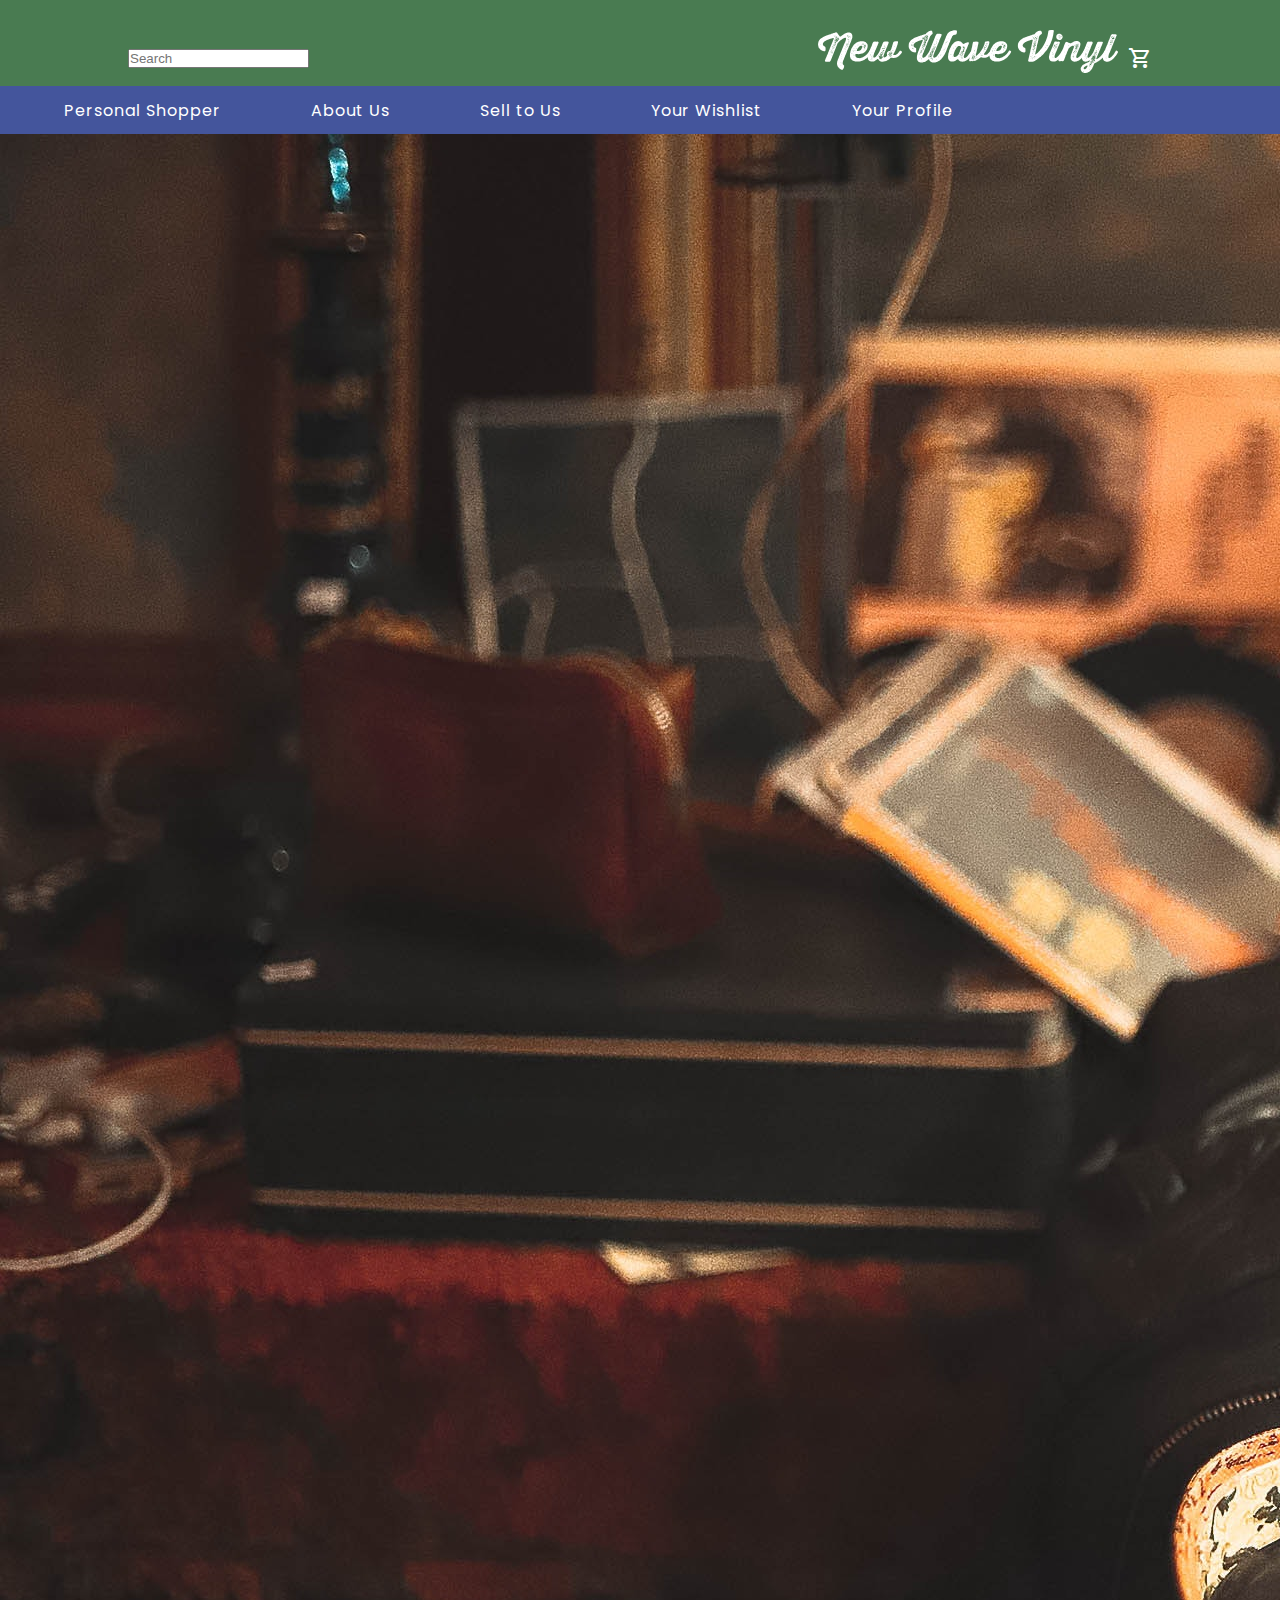
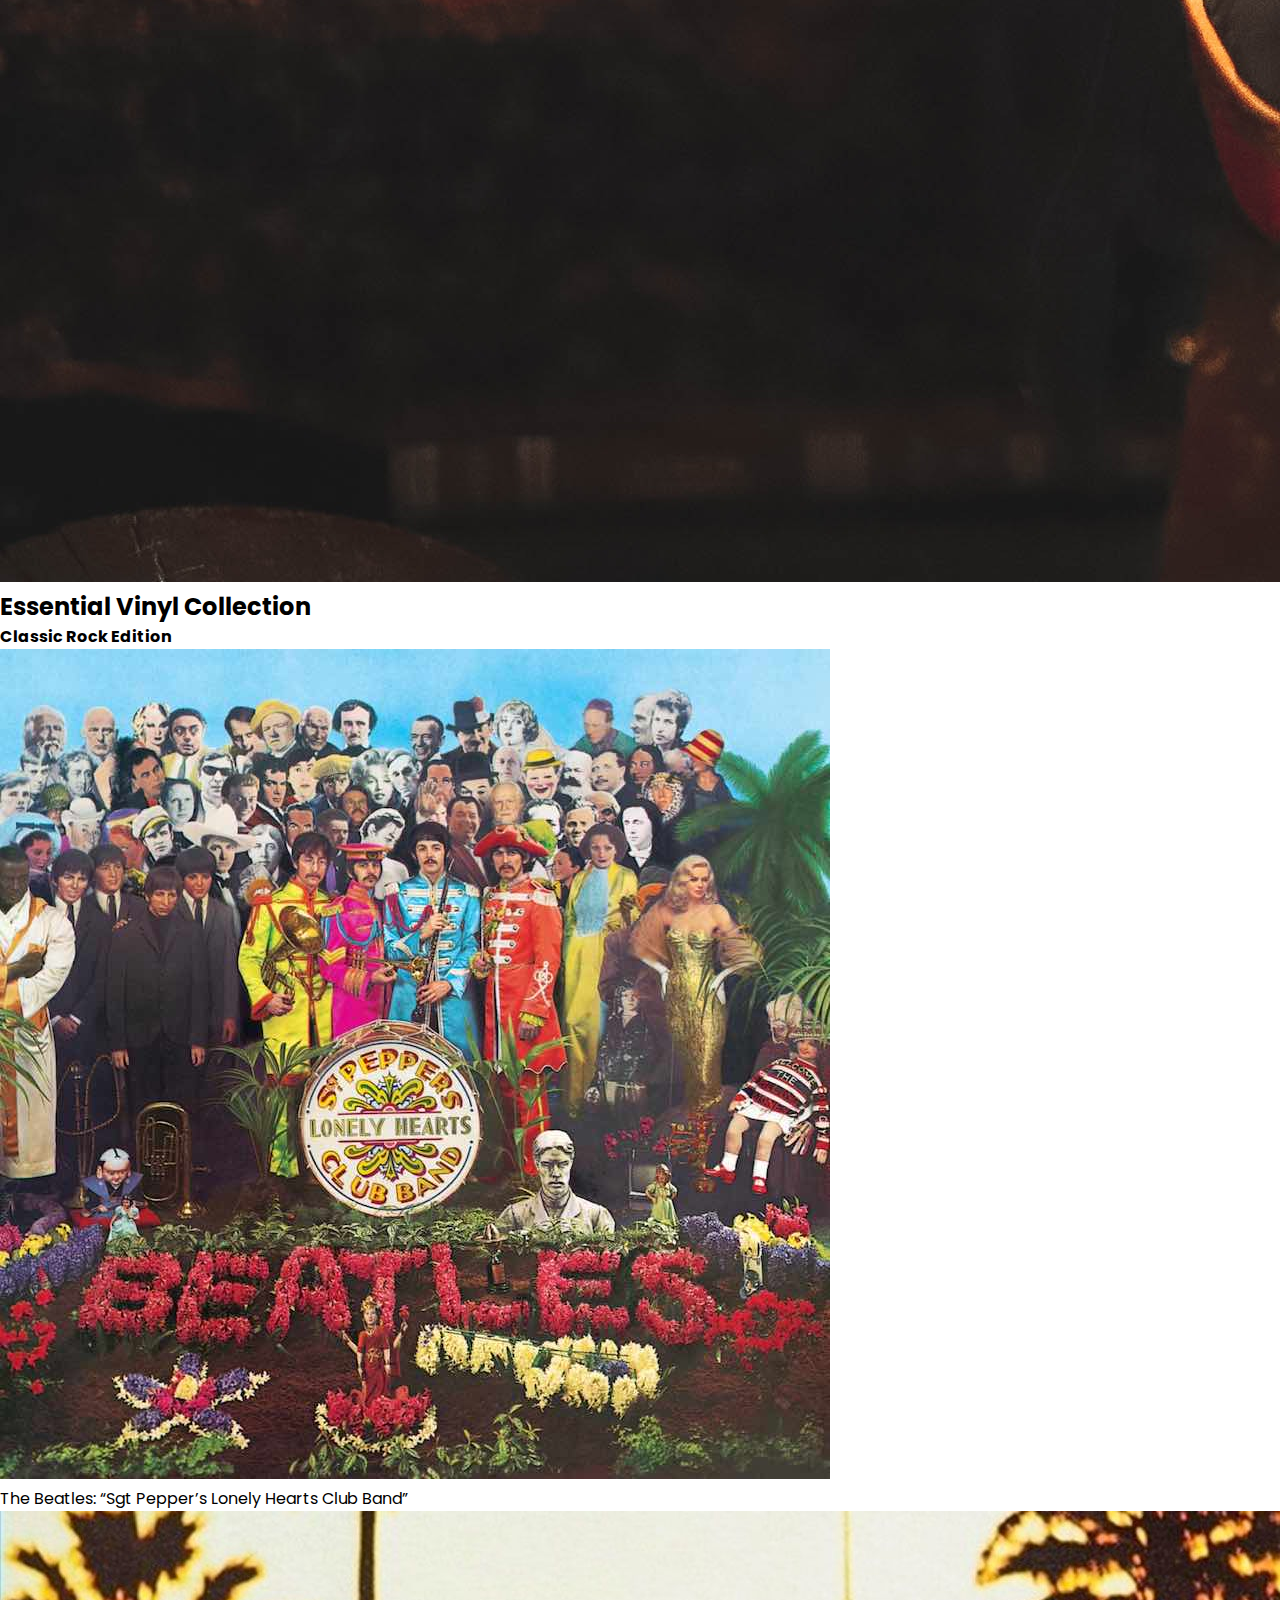
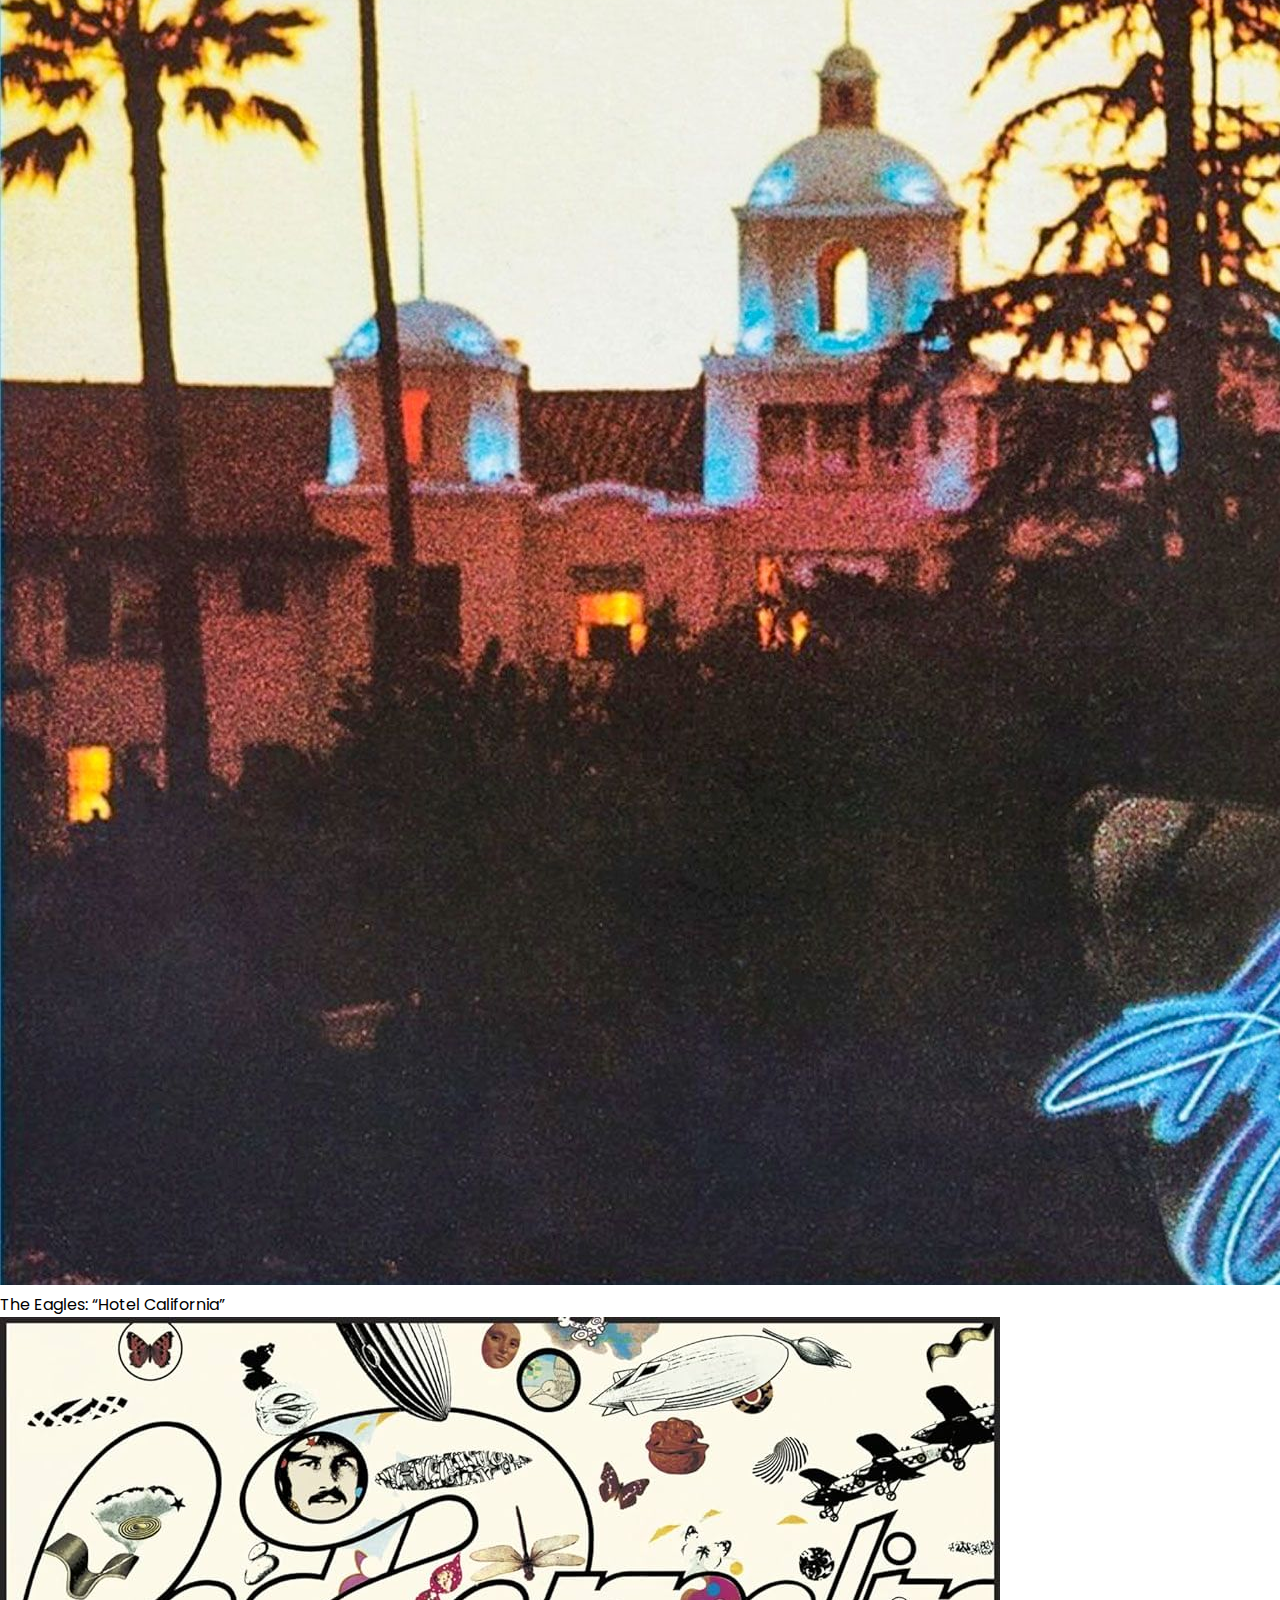
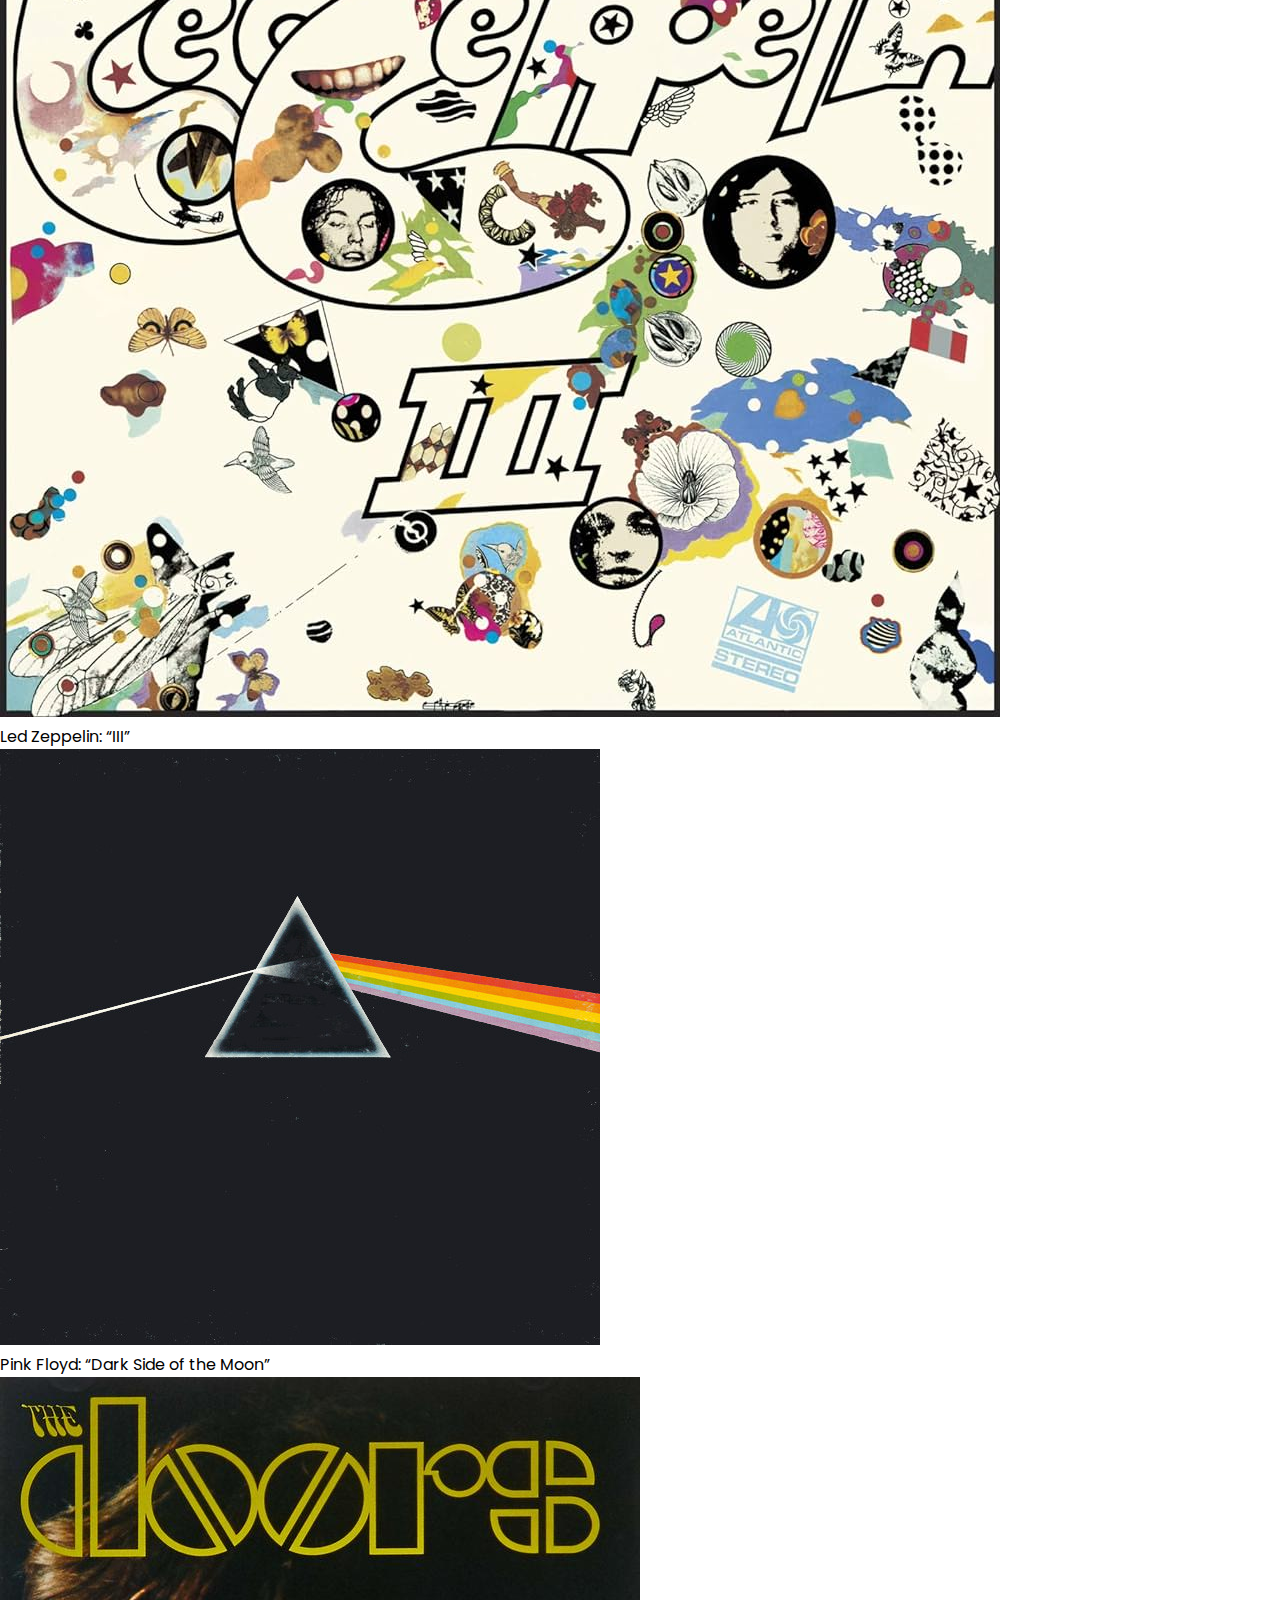
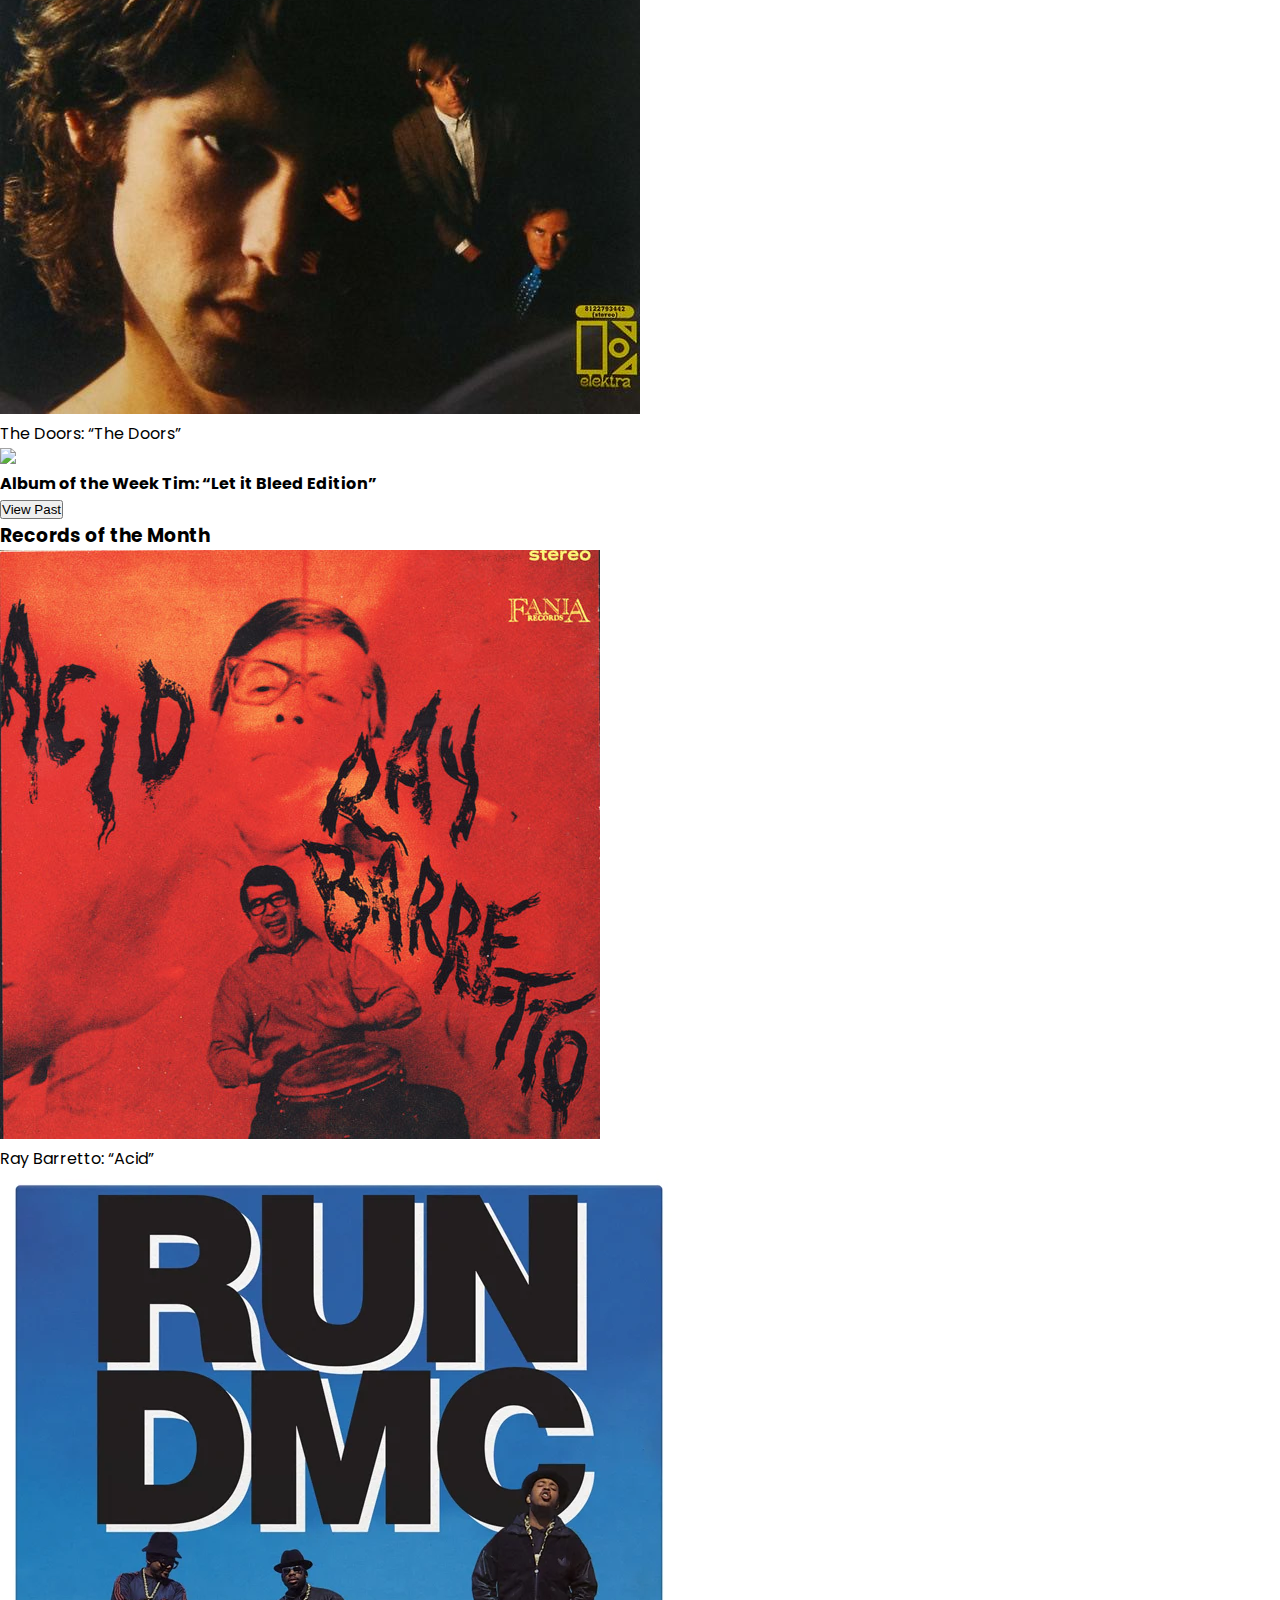
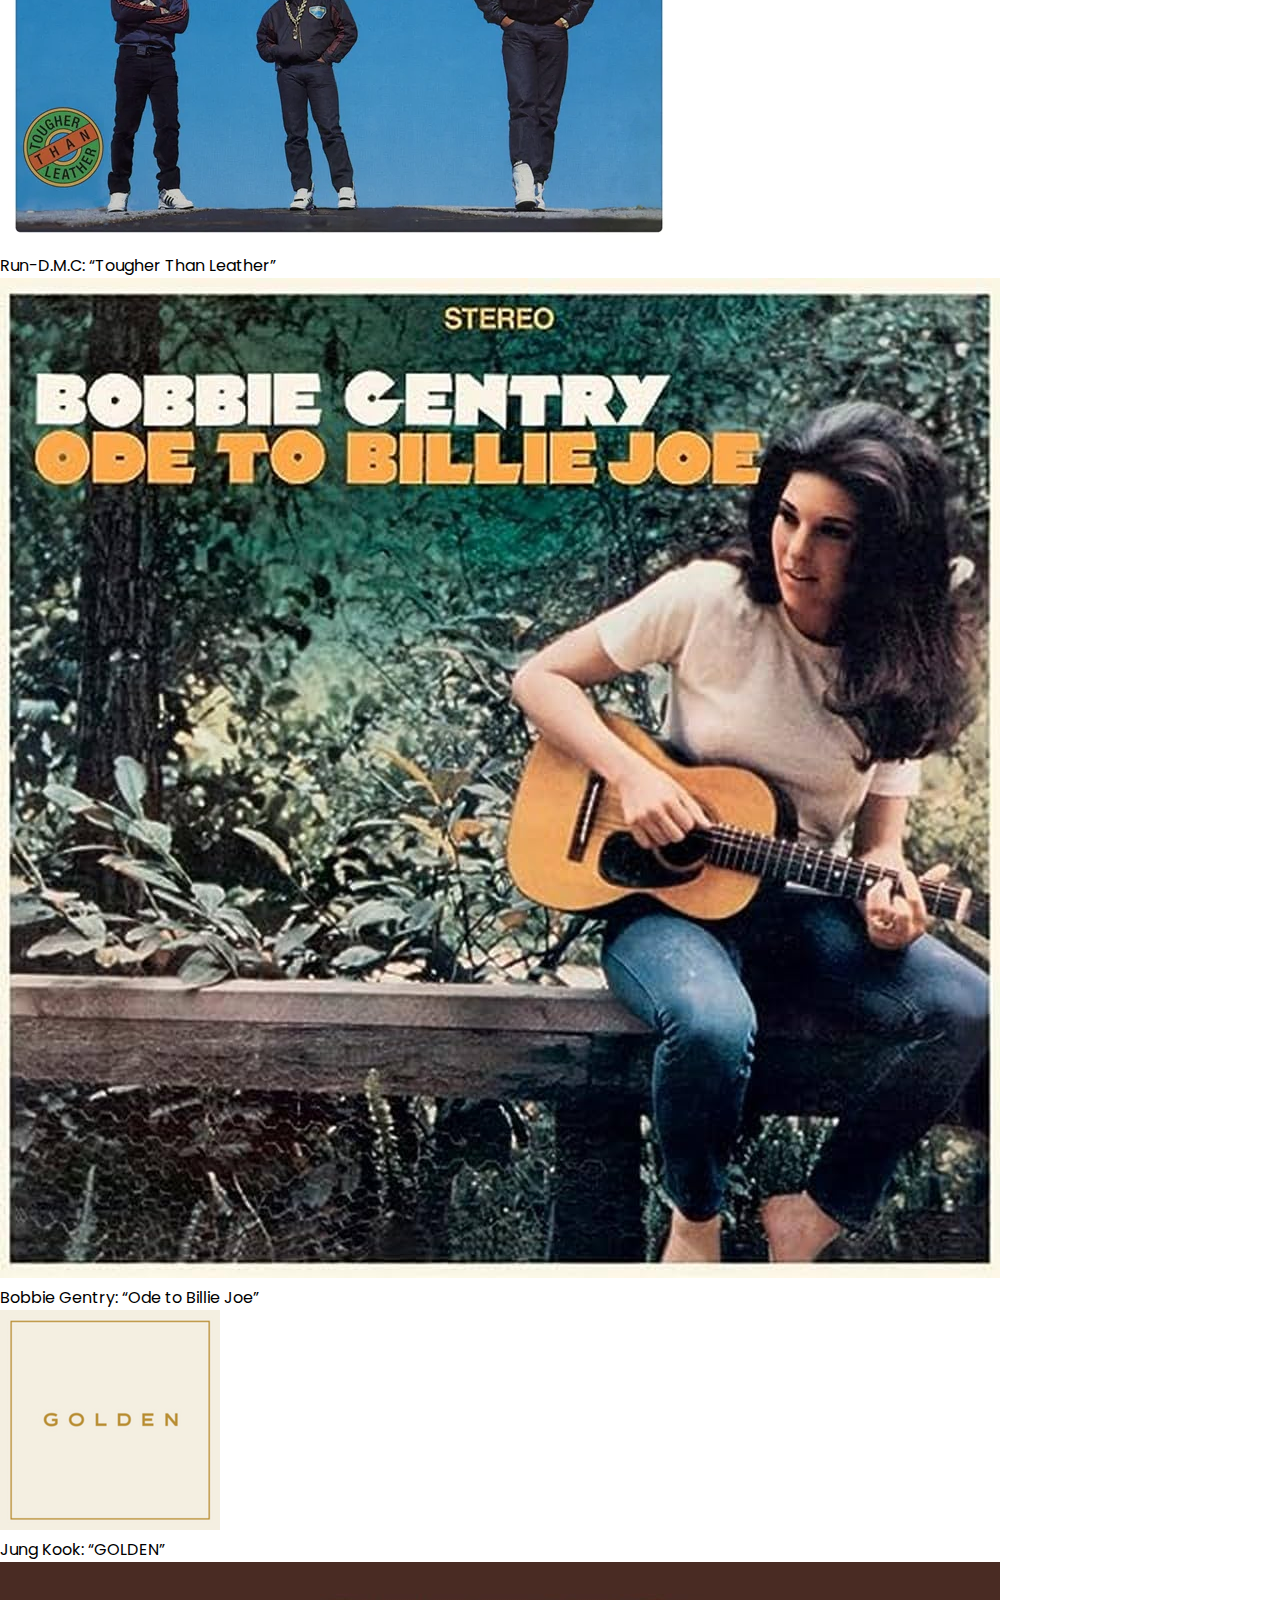
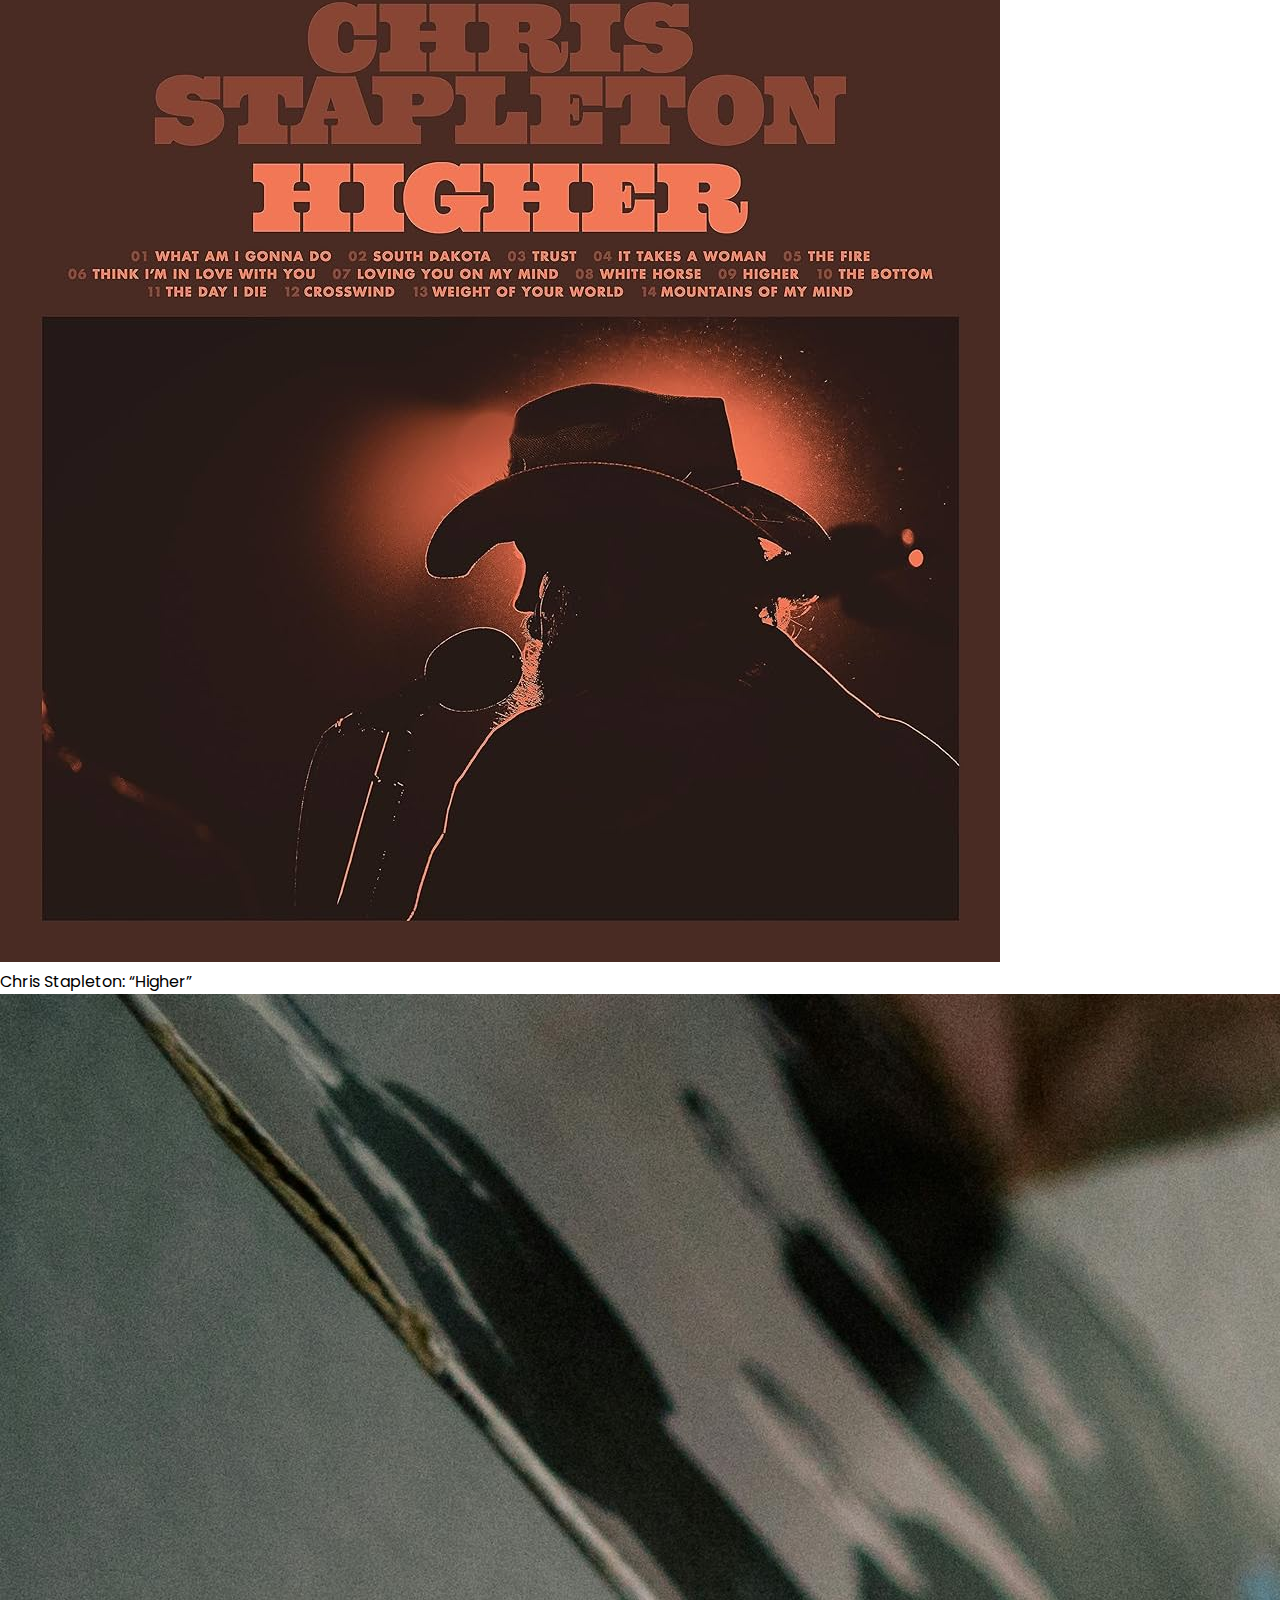
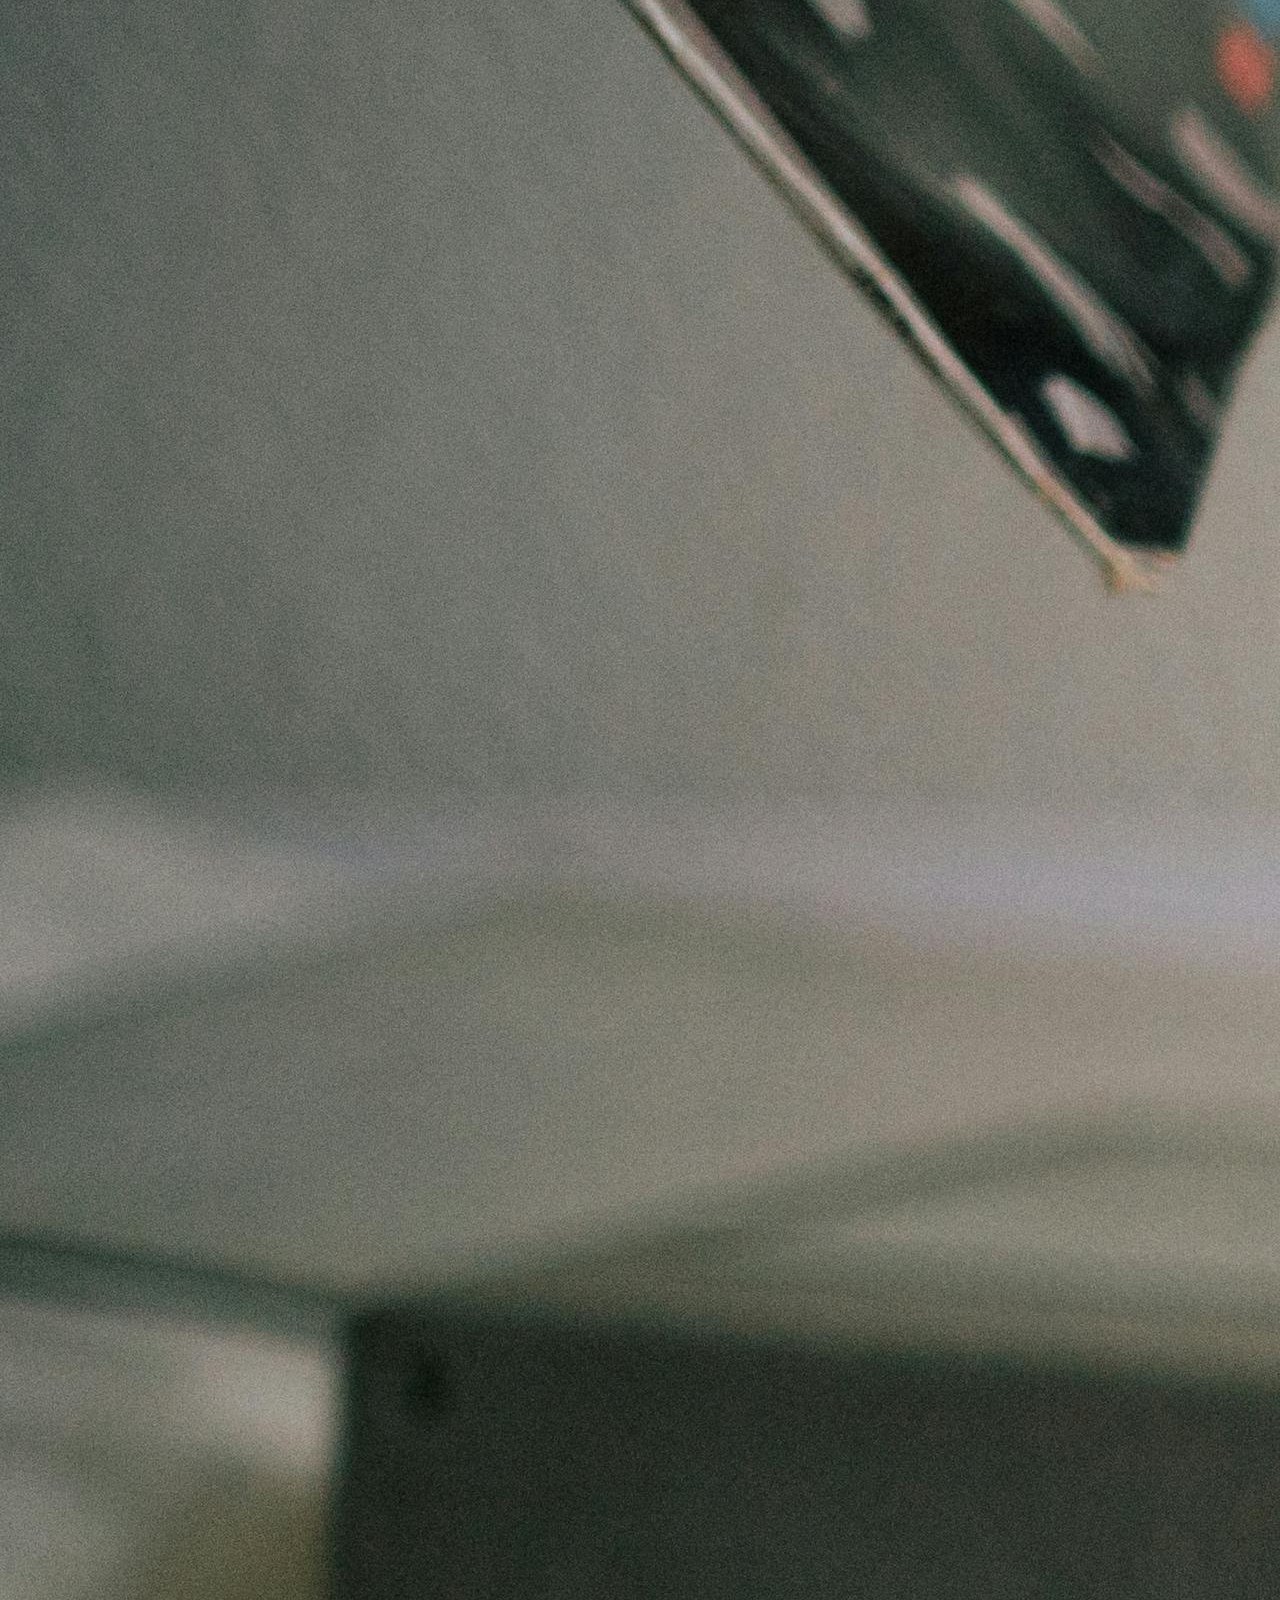
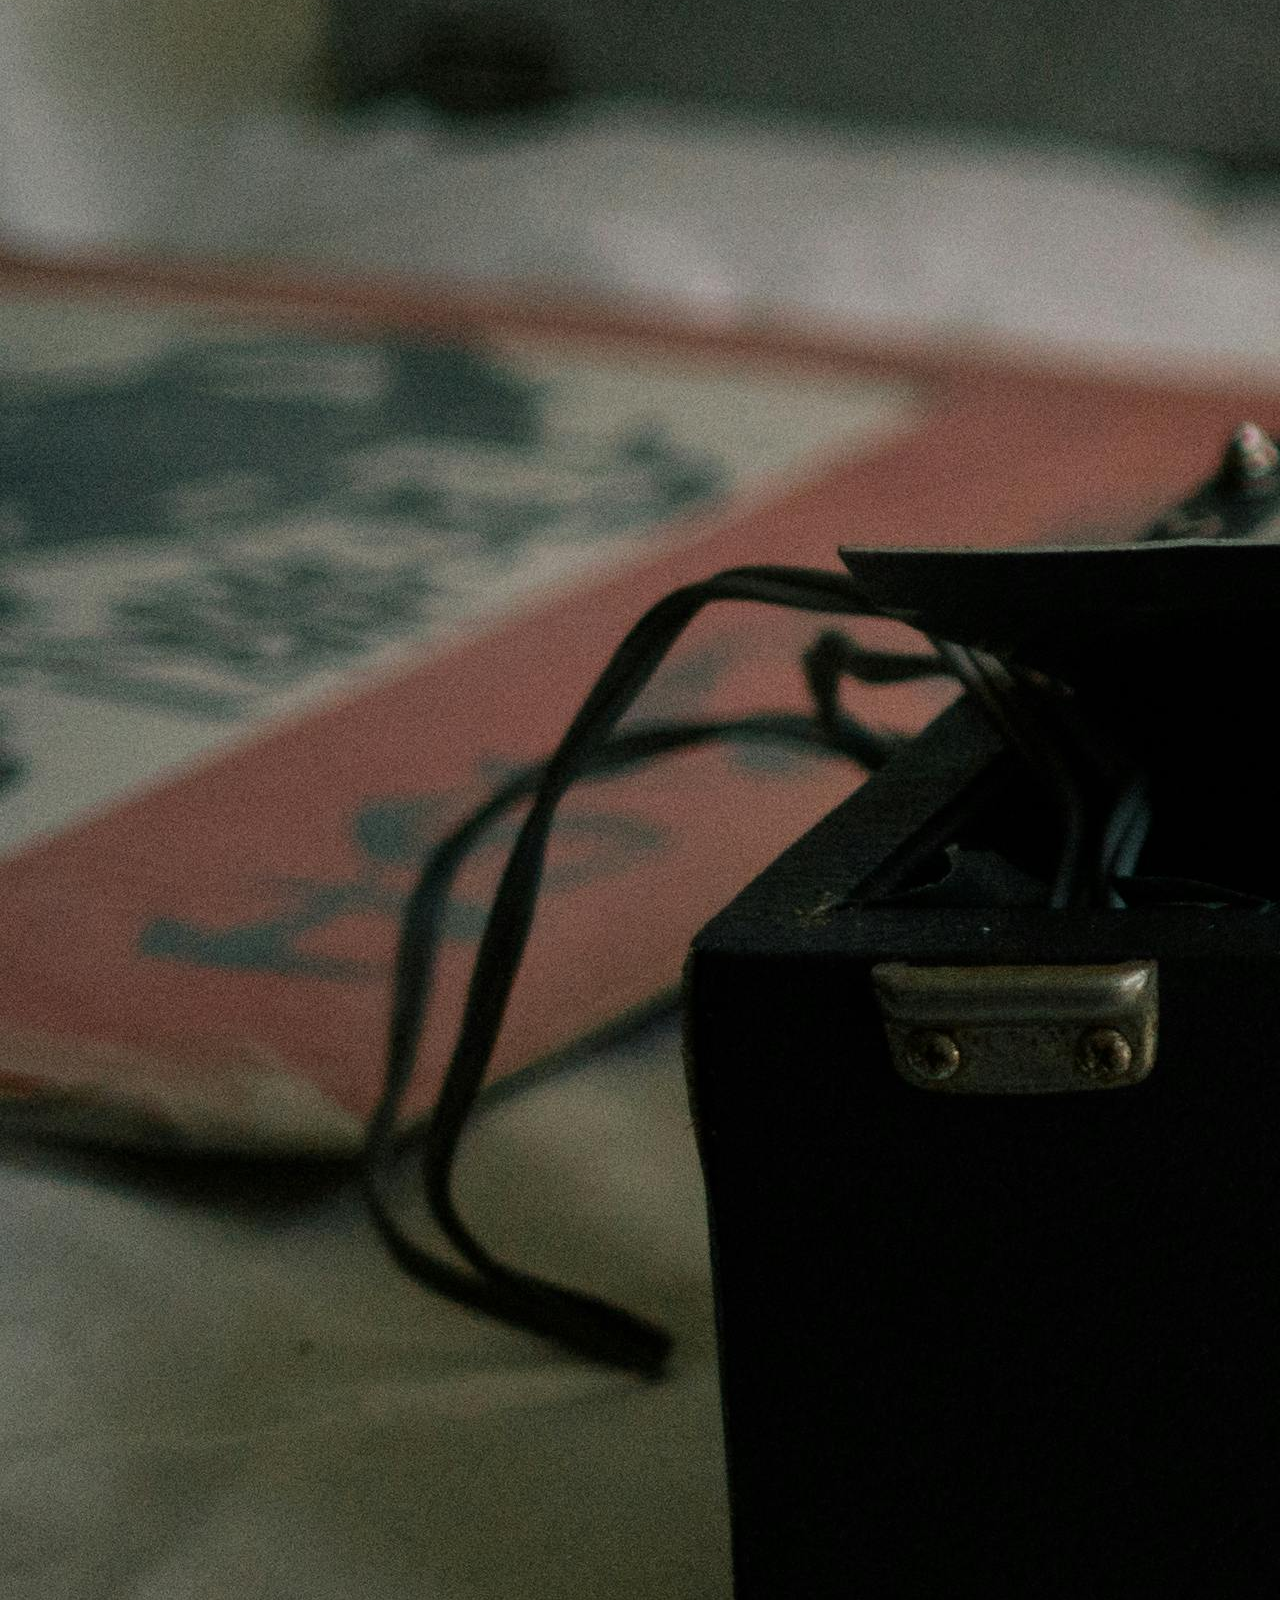
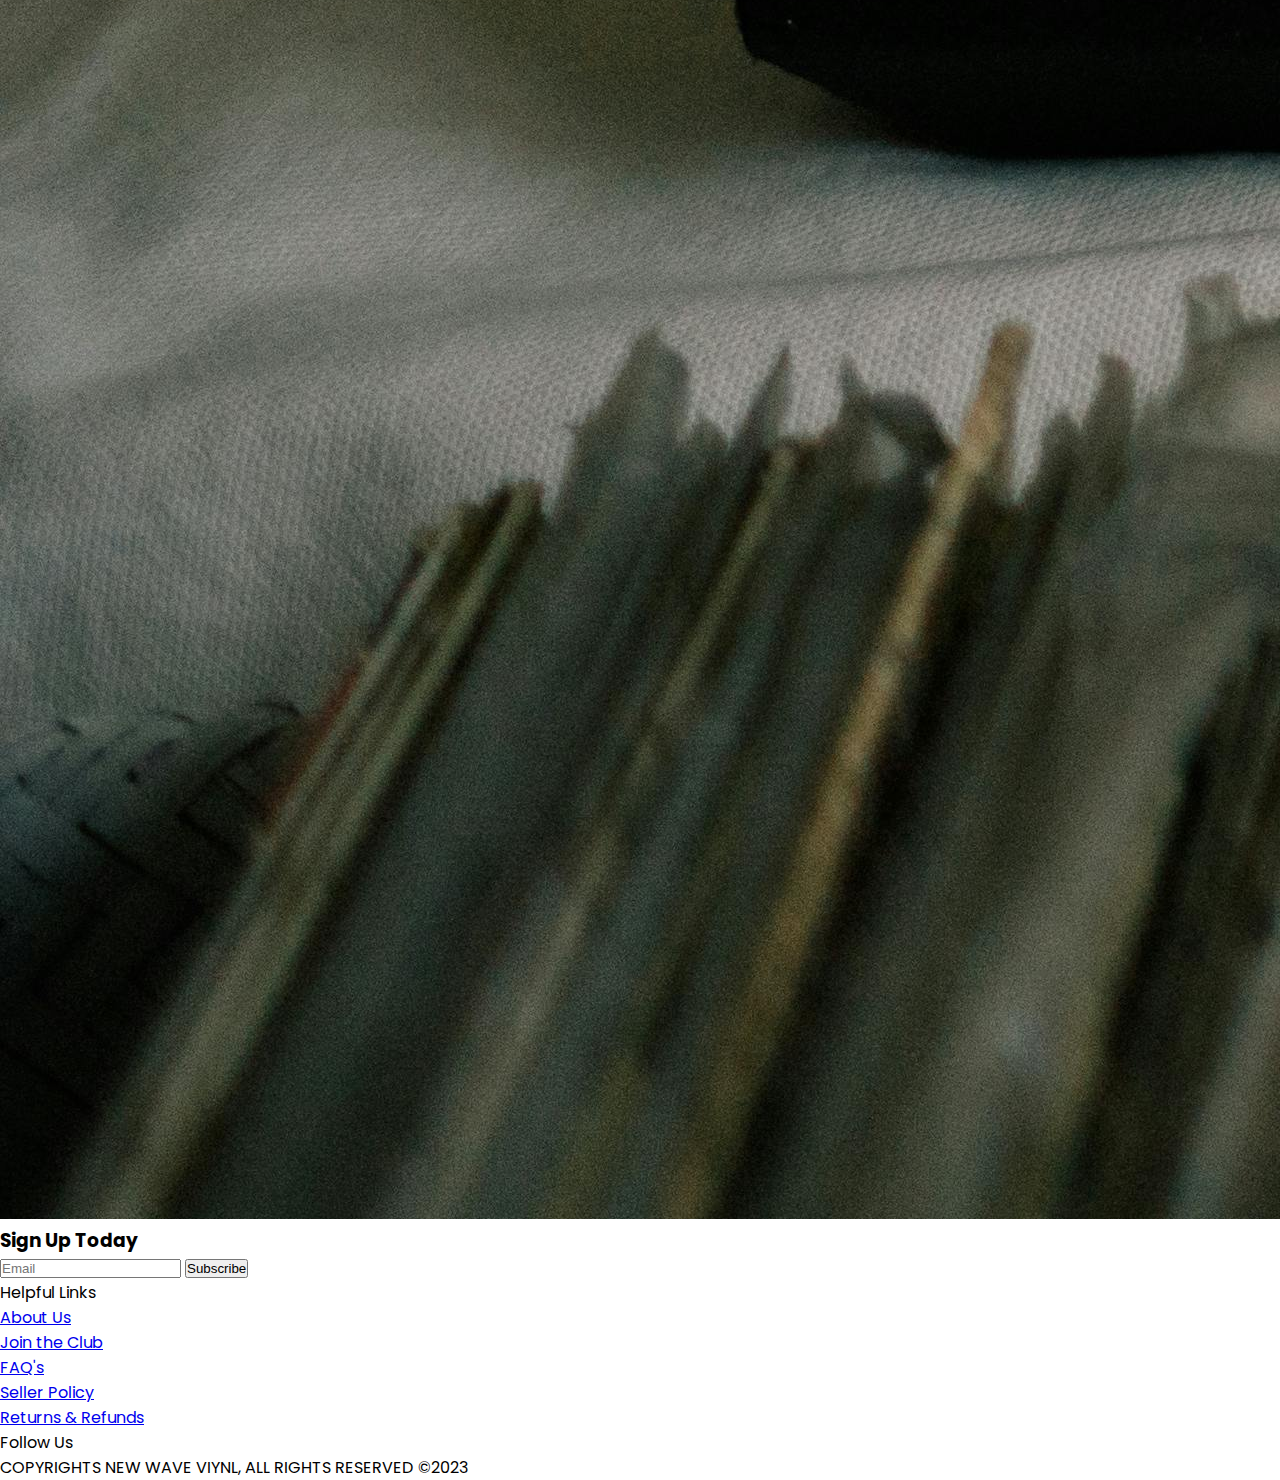
==== index.html @ 029f360c "nav-html" ====
<!DOCTYPE html>
<html lang="en">
<head>
  <meta charset="UTF-8">
  <meta name="viewport" content="width=device-width, initial-scale=1.0">
  <link rel="stylesheet" href="https://fonts.googleapis.com/css2?family=Material+Symbols+Outlined:opsz,wght,FILL,GRAD@20..48,100..700,0..1,-50..200" />
  <link rel="preconnect" href="https://fonts.googleapis.com">
  <link rel="preconnect" href="https://fonts.gstatic.com" crossorigin>
  <link href="https://fonts.googleapis.com/css2?family=Poppins:wght@400;500;600;700;800&family=Tilt+Warp&display=swap" rel="stylesheet">
  <link rel="stylesheet" href="css/style.css">
  <title>NWV Nav</title>
</head>
<body>
  <header class="header1">
    <input type="text" placeholder="Search">  
    <h1 class="logo">
      <a href="a"><img src="images/NWV-logo.svg" alt="logo" class="logo_img"></a>
    <span class="material-symbols-outlined">
      shopping_cart</span>
    </h1>
  </header>
  <header class="header2">
    <nav class="nav">
      <ul>
        <li><a href="a">Personal Shopper</a></li>
        <li><a href="a">About Us</a></li>
        <li><a href="a">Sell to Us </a></li>
        <li><a href="a">Your Wishlist </a></li>
        <li><a href="a">Your Profile </a></li>
      </ul>
    </nav>
  </header>
  <script src="js/script.js"></script>
<main>
  <img src="images/homepage-main.jpg">
  <h2>Essential Vinyl Collection</h2>
  <h4>Classic Rock Edition</h4>
  
  <div class="home-essential">
    <img src="images/SgtPepper.jpg">
    <p>The Beatles:  “Sgt Pepper’s Lonely Hearts Club Band”</p>
  </div>
  <div class="home-essential">
    <img src="images/HotelCalifornia.jpg">
    <p>The Eagles: “Hotel California”</p>
  </div>
  <div class="home-essential">
    <img src="images/III.jpg">
    <p>Led Zeppelin: “III”</p>
  </div>
  <div class="home-essential">
    <img src="images/DarkSideMoon.jpg">
    <p>Pink Floyd: “Dark Side of the Moon”</p>
  </div>
  <div class="home-essential">
    <img src="images/Doors.jpg">
    <p>The Doors: “The Doors”</p>
  </div>

  <div class="weekalbum">
    <img src="images/homepage-1.jpg">
    <h4>Album of the Week
      Tim: “Let it Bleed Edition”</h4>
    <div class="viewpastbutton">
      <button type="submit" class="viewpast">View Past</button>
    </div>
  </div>

  <div class="monthrecords">
    <h3>Records of the Month</h3>
  </div>
    <div class="monthlyrecords">
      <img src="images/Acid-album.jpg">
      <p>Ray Barretto: “Acid”</p>
    </div>
    <div class="monthlyrecords">
      <img src="images/DMC-album.webp">
      <p>Run-D.M.C: “Tougher Than Leather”</p>
    </div>
    <div class="monthlyrecords">
      <img src="images/Bobbie-album.jpg">
      <p>Bobbie Gentry: “Ode to Billie Joe”</p>
    </div>
    <div class="monthlyrecords">
      <img src="images/Golden-album.png">
      <p>Jung Kook: “GOLDEN”</p>
    </div>
    <div class="monthlyrecords">
      <img src="images/Higher-album.jpg">
      <p>Chris Stapleton: “Higher”</p>
    </div>
  
  <div class="signupform">
    <img src="images/signinphoto.jpg">
    <h3>Sign Up Today</h3>
    <label for=email></label>
     <input id=emailform name=email type="text" placeholder="Email">
     <button type="submit" class="subbutton">Subscribe</button> 
  </div>

<footer>
  <div class="footerhead">
    <p>Helpful Links</p>
  </div>
  <ul>
    <li><a href="a">About Us</a></li>
    <li><a href="a">Join the Club</a></li>
    <li><a href="a">FAQ's</a></li>
    <li><a href="a">Seller Policy</a></li>
    <li><a href="a">Returns & Refunds</a></li>
  </ul>
  <div class="footerhead">
    <p>Follow Us</p>
  </div>
  <p>COPYRIGHTS NEW WAVE VIYNL, ALL RIGHTS RESERVED ©2023</p>
</footer>
</main>
</body>
</html>
---- css/style.css ----
html {
  box-sizing: border-box;
}

*, *:before, *:after {
  box-sizing: inherit;
  margin: 0;
  padding: 0;
}

body{
  font-family: 'Poppins', sans-serif;
  font-size: 1rem;
  color: black;
}

/* Header */
.header1 {
 background-color: #497B51;
 display: flex;
 align-items: center;
 justify-content: space-between;
 padding: 0 10%;
 min-height: 74px;
 padding-top: 30px;
}

.header2 {
  background-color: #44559C;
  display: flex;
  align-items: center;
  justify-content: space-between;
  padding: 0 5%;
  min-height: 48px;
 }

.logo {
  display: flex;
  column-gap: 10px;
  align-items: center;
  color: white;
}

.logo img {
  width: 100%;
}

.nav ul {
  display: flex;
  list-style: none;
  column-gap: 90px;
}

.nav a {
  text-size-adjust: 1rem;
  color: white;
  letter-spacing: 1px;
  text-decoration: none;
}

.nav a:hover {
  color: #DE4C31;
}
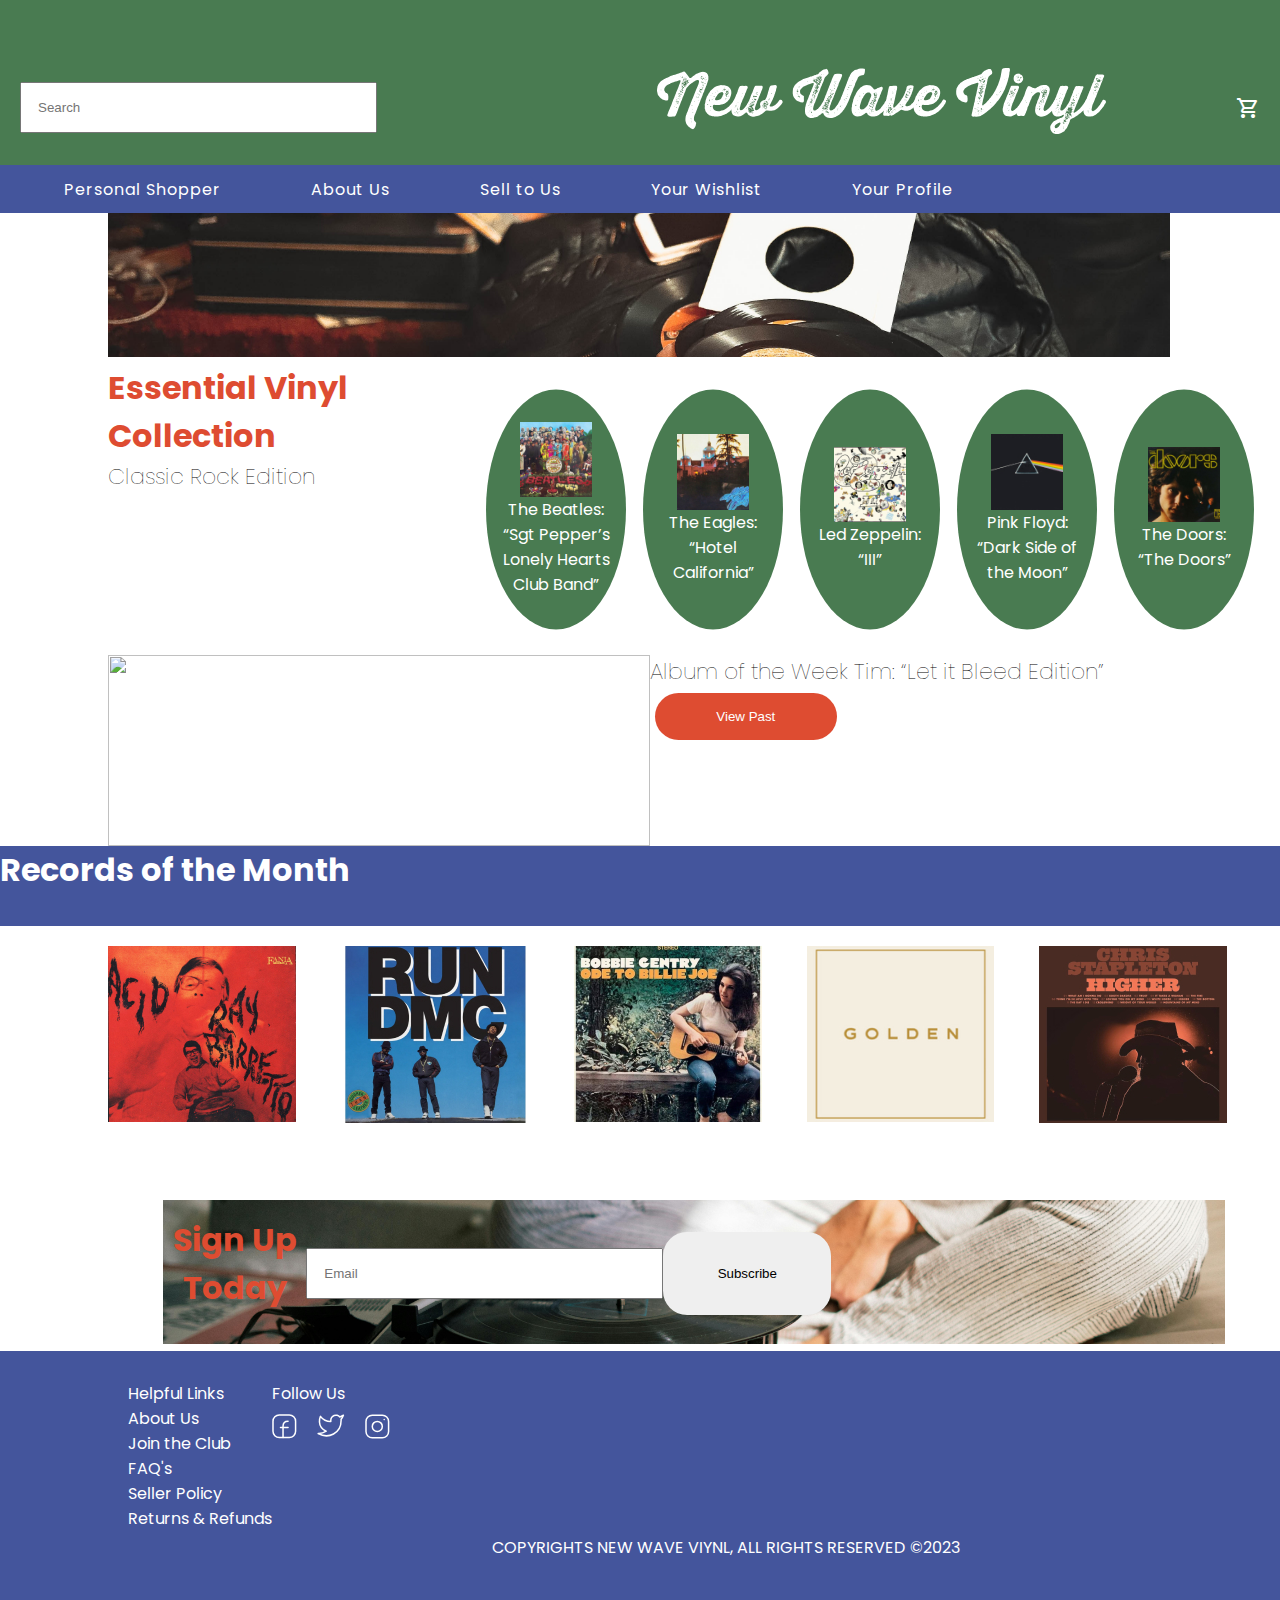
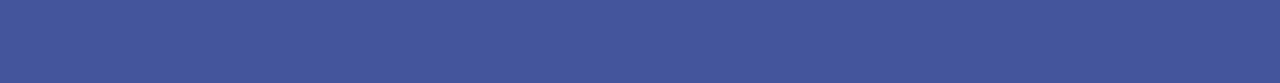
==== commit 09a26769: "css-1" ====
--- a/index.html
+++ b/index.html
@@ -15,9 +15,9 @@
     <input type="text" placeholder="Search">  
     <h1 class="logo">
       <a href="a"><img src="images/NWV-logo.svg" alt="logo" class="logo_img"></a>
+    </h1>
     <span class="material-symbols-outlined">
       shopping_cart</span>
-    </h1>
   </header>
   <header class="header2">
     <nav class="nav">
@@ -32,49 +32,60 @@
   </header>
   <script src="js/script.js"></script>
 <main>
-  <img src="images/homepage-main.jpg">
-  <h2>Essential Vinyl Collection</h2>
-  <h4>Classic Rock Edition</h4>
-  
+  <img class="home" src="images/homepage-main.jpg">
+<div class="essentail-collection">
+  <div class="collectiontype">
+  <h4>Essential Vinyl Collection</h4>
+  <h6>Classic Rock Edition</h6>
+  </div>
+
+<div class="grid-container">
   <div class="home-essential">
-    <img src="images/SgtPepper.jpg">
-    <p>The Beatles:  “Sgt Pepper’s Lonely Hearts Club Band”</p>
+    <img class="essential" src="images/SgtPepper.jpg">
+    <p class="classicrock-p">The Beatles:  “Sgt Pepper’s Lonely Hearts Club Band”</p>
   </div>
   <div class="home-essential">
-    <img src="images/HotelCalifornia.jpg">
-    <p>The Eagles: “Hotel California”</p>
+    <img class="essential" src="images/HotelCalifornia.jpg">
+    <p class="classicrock-p">The Eagles: “Hotel California”</p>
   </div>
   <div class="home-essential">
-    <img src="images/III.jpg">
-    <p>Led Zeppelin: “III”</p>
+    <img class="essential" src="images/III.jpg">
+    <p class="classicrock-p">Led Zeppelin: “III”</p>
   </div>
   <div class="home-essential">
-    <img src="images/DarkSideMoon.jpg">
-    <p>Pink Floyd: “Dark Side of the Moon”</p>
+    <img class="essential" src="images/DarkSideMoon.jpg">
+    <p class="classicrock-p">Pink Floyd: “Dark Side of the Moon”</p>
   </div>
   <div class="home-essential">
-    <img src="images/Doors.jpg">
-    <p>The Doors: “The Doors”</p>
+    <img class="essential" src="images/Doors.jpg">
+    <p class="classicrock-p">The Doors: “The Doors”</p>
   </div>
+</div>
+</div>
 
   <div class="weekalbum">
-    <img src="images/homepage-1.jpg">
-    <h4>Album of the Week
-      Tim: “Let it Bleed Edition”</h4>
+    <img class="week" src="images/homepage-1.jpg">
+    <div class="bleededition">
+    <h6 class="albumofweek">Album of the Week
+      Tim: “Let it Bleed Edition”</h6>
     <div class="viewpastbutton">
       <button type="submit" class="viewpast">View Past</button>
     </div>
+    </div>
   </div>
 
+<div class="monthlybox">
   <div class="monthrecords">
-    <h3>Records of the Month</h3>
+    <h4>Records of the Month</h4>
   </div>
+</div>
+  <div class="monthlygrid">
     <div class="monthlyrecords">
       <img src="images/Acid-album.jpg">
       <p>Ray Barretto: “Acid”</p>
     </div>
     <div class="monthlyrecords">
-      <img src="images/DMC-album.webp">
+      <img src="images/DMC-album.jpg">
       <p>Run-D.M.C: “Tougher Than Leather”</p>
     </div>
     <div class="monthlyrecords">
@@ -82,26 +93,28 @@
       <p>Bobbie Gentry: “Ode to Billie Joe”</p>
     </div>
     <div class="monthlyrecords">
-      <img src="images/Golden-album.png">
+      <img src="images/Golden-album.jpg">
       <p>Jung Kook: “GOLDEN”</p>
     </div>
     <div class="monthlyrecords">
       <img src="images/Higher-album.jpg">
       <p>Chris Stapleton: “Higher”</p>
     </div>
-  
+  </div>
+
   <div class="signupform">
-    <img src="images/signinphoto.jpg">
-    <h3>Sign Up Today</h3>
+    <img class="signpic" src="images/signinphoto.jpg">
+    <div class="signtype">
+    <h4>Sign Up Today</h4>
     <label for=email></label>
      <input id=emailform name=email type="text" placeholder="Email">
      <button type="submit" class="subbutton">Subscribe</button> 
+    </div>
   </div>
 
 <footer>
-  <div class="footerhead">
+  <div class="footerhead1">
     <p>Helpful Links</p>
-  </div>
   <ul>
     <li><a href="a">About Us</a></li>
     <li><a href="a">Join the Club</a></li>
@@ -109,10 +122,14 @@
     <li><a href="a">Seller Policy</a></li>
     <li><a href="a">Returns & Refunds</a></li>
   </ul>
-  <div class="footerhead">
+  </div> 
+   
+  <div class="footerhead2">
     <p>Follow Us</p>
-  </div>
-  <p>COPYRIGHTS NEW WAVE VIYNL, ALL RIGHTS RESERVED ©2023</p>
+    <img src="images/socialmediaicons.svg"></div>
+
+  <footer div class="bottomfooter">
+  <p>COPYRIGHTS NEW WAVE VIYNL, ALL RIGHTS RESERVED ©2023</p></footer>
 </footer>
 </main>
 </body>
--- a/css/style.css
+++ b/css/style.css
@@ -17,12 +17,15 @@
 /* Header */
 .header1 {
  background-color: #497B51;
+ align-items: center;
+ min-height: 74px;
  display: flex;
- align-items: center;
  justify-content: space-between;
- padding: 0 10%;
- min-height: 74px;
- padding-top: 30px;
+ padding: 50px 20px 0px;
+}
+
+.material-symbols-outlined {
+  color: white;
 }
 
 .header2 {
@@ -34,15 +37,8 @@
   min-height: 48px;
  }
 
-.logo {
-  display: flex;
-  column-gap: 10px;
-  align-items: center;
-  color: white;
-}
-
 .logo img {
-  width: 100%;
+  width: 150%;
 }
 
 .nav ul {
@@ -60,4 +56,331 @@
 
 .nav a:hover {
   color: #DE4C31;
+}
+
+/* HOME */
+.home {
+  object-fit: cover;
+  height: 9rem;
+  width: 83%;
+  margin-left: 6.75rem;
+}
+
+.essentail-collection {
+  display: flex;
+  margin-left: 6.75rem;
+}
+
+h4 {
+  color:#DE4C31;
+  font-weight: bold;
+  font-size: 2rem;
+  font-family: 'Poppins', sans-serif;
+}
+
+h6 {
+  font-family: 'Poppins', sans-serif;
+  font-size: 1.375rem;
+  font-weight: 100;
+}
+
+.home-essential {
+  background-color: #497B51;
+  flex-wrap: wrap;
+  display: flex;
+  flex-direction: column;
+  align-items: center;
+  justify-content: center;
+  width: 9.5rem;
+  height: 15.688rem;
+  clip-path: ellipse(70px 120px);
+}
+
+.essential {
+  width: 72px;
+}
+
+.classicrock-p {
+  text-align: center;
+  color: white;
+  padding-left: 1rem;
+  padding-right: 1rem;
+}
+
+.grid-container {
+  display: grid;
+  justify-content: space-between;
+  padding: 20px 20px 20px 20px;
+  max-width: 960px;
+  grid-template-columns: 1fr 1fr 1fr 1fr 1fr;
+  column-gap: 5px;
+}
+
+.weekalbum {
+  display: flex;
+}
+
+.albumofweek {
+  text-align: center;
+}
+
+button {
+  padding: .5rem;
+  border-radius: 1.5rem;
+  margin: 1rem 0;
+  border: none;
+  width: 40%;
+}
+
+.week {
+  margin-left: 6.75rem;
+  object-fit: cover;
+  width: 33.875rem;
+  height: 11.938rem;
+}
+
+.viewpast {
+  background: #DE4C31;
+  color: white;
+  padding: 1rem;
+  margin: .313rem;
+}
+
+.monthlybox {
+  background-color: #44559C;
+  height: 5rem;
+}
+
+.monthrecords h4{
+  color: white;
+}
+
+.monthlyrecords p{
+  color: white;
+}
+
+.monthlygrid {
+  display: grid;
+  justify-content: space-between;
+  padding: 20px 20px 20px 108px;
+  max-width: 960px;
+  grid-template-columns: 1fr 1fr 1fr 1fr 1fr;
+  column-gap: 45px;
+}
+
+h11 {
+  font-size: 1.375rem;
+  font-family: 'Poppins', sans-serif;
+}
+
+.signupform {
+  position: relative;
+  text-align: center;
+}
+
+.signpic {
+  object-fit: cover;
+  height: 9rem;
+  width: 83%;
+  margin-left: 6.75rem;
+}
+
+.signtype {
+  display: flex;
+  position: absolute;
+  bottom: 20px;
+  left: 164px;
+}
+
+input {
+  padding: 1rem;
+  padding-right: 10rem;
+  margin: 2rem 0;
+}
+
+subbutton {
+  padding: 0.5rem;
+  margin: 2rem 0;
+  width: 40%;
+}
+
+/* SHOPPING */
+.discoverheader {
+  font-weight: bold;
+  color: #44559C;
+  font-size: 2.25rem;
+}
+
+.newmusicgrid {
+  display: flex;
+}
+
+.purgatory {
+  font-weight: 600;
+  color: #DE4C31;
+  font-size: 1.75rem;
+}
+
+.conditionbox {
+  display: flex;
+}
+
+.conditionbutton {
+  padding: 1rem;
+  margin: .5rem 0;
+}
+
+.reviewsbox p{
+  size: .5rem;
+  text-align: center;
+  color: white;
+  padding-left: 1rem;
+  padding-right: 1rem;
+}
+
+.reviewsbox {
+  background-color: #497B51;
+  flex-wrap: wrap;
+  display: flex;
+  flex-direction: column;
+  align-items: center;
+  justify-content: center;
+  width: 10.5rem;
+  height: 16.688rem;
+  clip-path: ellipse(84px 126px);
+}
+
+/* ABOUTUS */
+.ourjounrey {
+  font-weight: bold;
+  color: #497B51;
+  font-size: 2rem;
+  text-align: center;
+}
+
+.dot {
+  margin-left: 12rem;
+  height: 103px;
+  width: 120px;
+  background-color: #DE4C31;
+  border-radius: 50%;
+  display: inline-block;
+}
+
+.ourmission {
+  margin-left: 6.75rem;
+}
+
+.mission {
+  display: flex;
+}
+
+.factsbox h3{
+  font-weight: 200;
+  font-size: 2.25rem;
+  color: white;
+}
+
+.factsbox p{
+  color: white;
+}
+
+.factsbox {
+  text-align: center;
+  display: grid;
+  justify-content: space-between;
+  padding: 40px 120px 40px 120px;
+  max-width: 1280px;
+  grid-template-columns: 1fr 1fr;
+  background-color: #497B51;
+}
+
+.storebox {
+  display: flex;
+}
+
+
+/* SELLING */
+.sellingsteps {
+  background-color: #44559C;
+}
+
+.sellingsteps h4{
+  color: white;
+  text-align: center;
+}
+
+.sellingbox {
+  display: flex;
+}
+
+.qualitygrid {
+  display: grid;
+  justify-content: space-between;
+  padding: 20px 20px 20px 108px;
+  max-width: 960px;
+  grid-template-columns: 1fr 1fr 1fr 1fr 1fr;
+  column-gap: 45px;
+}
+
+.questionsbox h4{
+  color: #497B51;
+  text-align: center;
+}
+
+.accordion {
+  background-color: #497B51;
+  color: white;
+}
+
+/* WISHLIST */
+.albumgrid {
+  display: grid;
+  justify-content: space-between;
+  padding: 20px 20px 20px 108px;
+  grid-template-columns: 1fr 1fr 1fr;
+}
+
+.album2 p{
+  color: black;
+}
+
+
+/* FOOTER */
+footer {
+  display: flex;
+  font-family: 'Poppins', sans-serif;
+  background-color: #44559C;
+  color: white;
+  padding: 0 10%;
+  min-height: 302px;
+  padding-top: 30px;
+}
+
+.footerhead2 img{
+  display: flex;
+  margin-top: .5rem;
+}
+
+p12 {
+  color: white;
+  font-weight: bold;
+}
+
+a {
+  color: white;
+  text-decoration: none;
+}
+
+footer ul {
+  list-style-type: none;
+}
+
+p13 {
+  color: white;
+  font-size: 0.625rem;
+}
+
+.bottomfooter {
+  align-items: center;
 }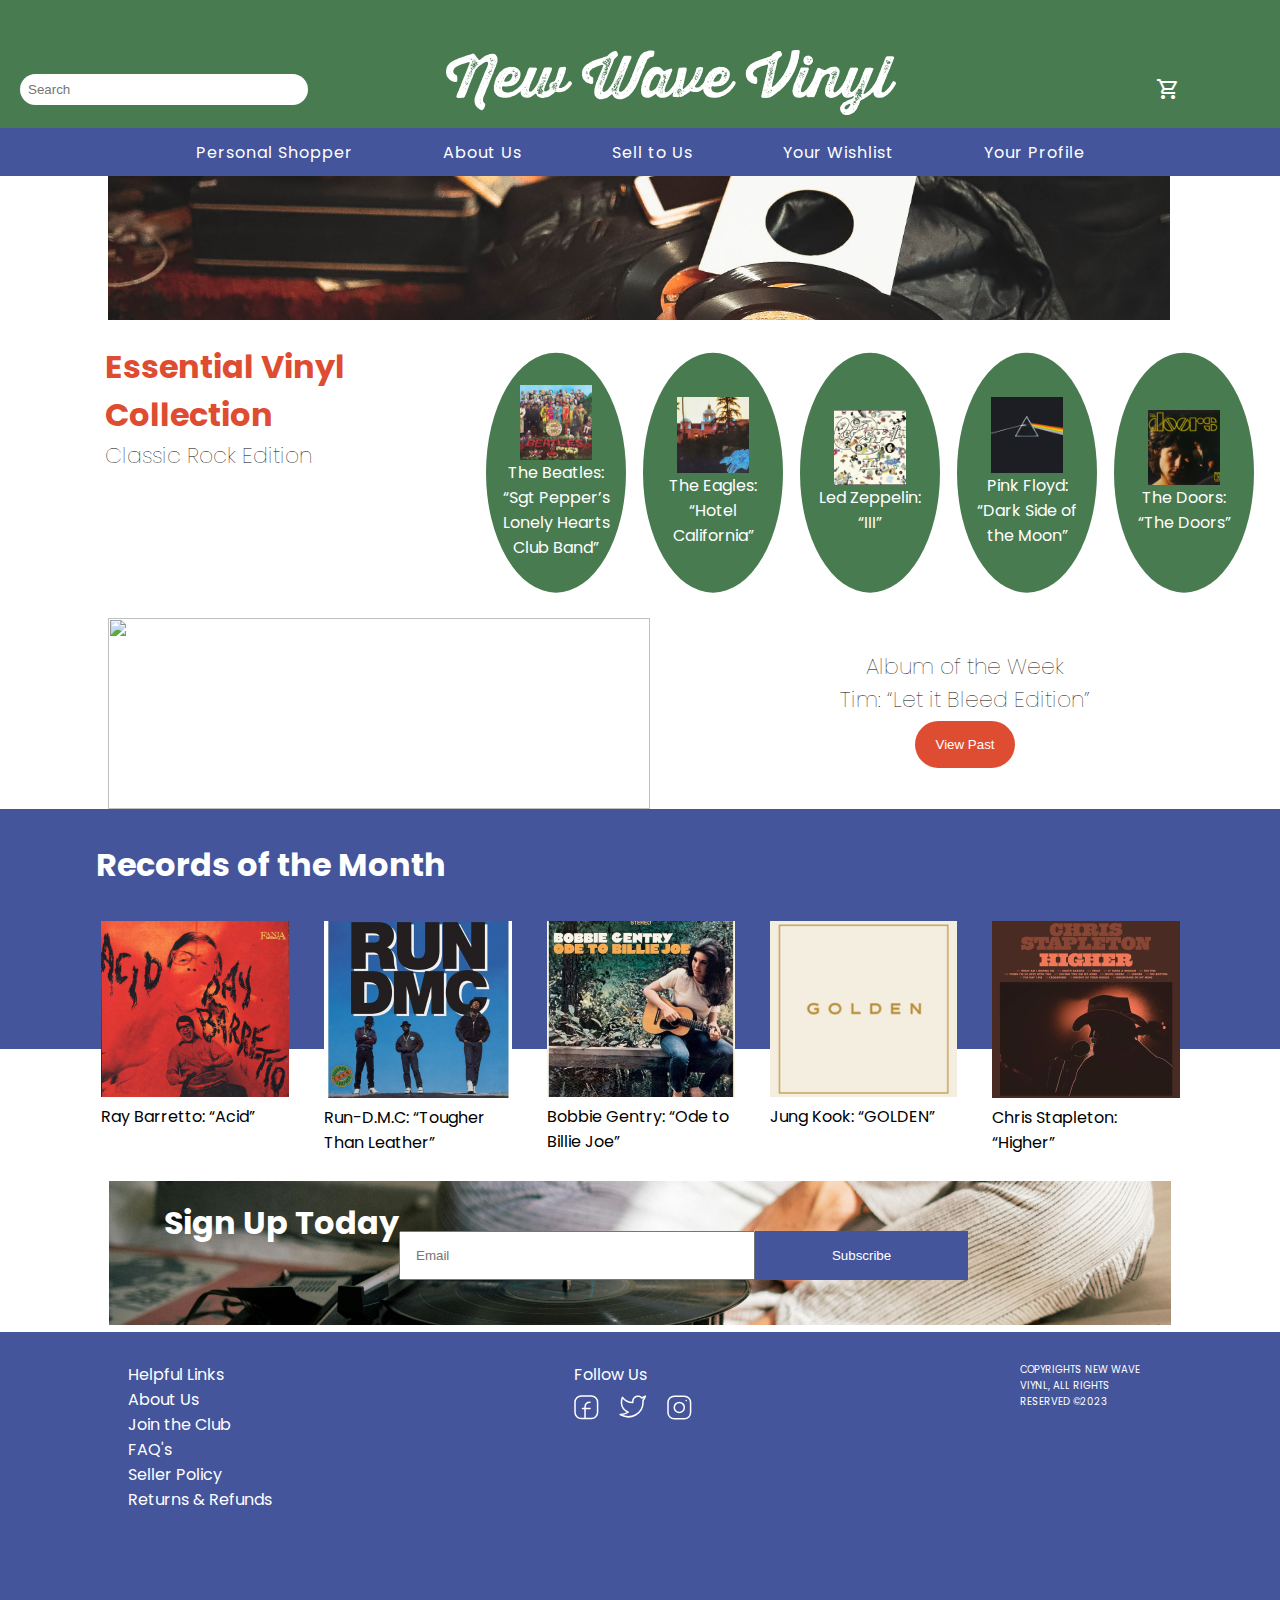
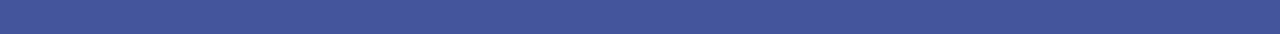
==== commit 20eaf0ef: "updates" ====
--- a/index.html
+++ b/index.html
@@ -12,7 +12,7 @@
 </head>
 <body>
   <header class="header1">
-    <input type="text" placeholder="Search">  
+    <input class="searchbutton" type="text" placeholder="Search">  
     <h1 class="logo">
       <a href="a"><img src="images/NWV-logo.svg" alt="logo" class="logo_img"></a>
     </h1>
@@ -66,7 +66,7 @@
   <div class="weekalbum">
     <img class="week" src="images/homepage-1.jpg">
     <div class="bleededition">
-    <h6 class="albumofweek">Album of the Week
+    <h6 class="albumofweek">Album of the Week <br>
       Tim: “Let it Bleed Edition”</h6>
     <div class="viewpastbutton">
       <button type="submit" class="viewpast">View Past</button>
@@ -78,7 +78,6 @@
   <div class="monthrecords">
     <h4>Records of the Month</h4>
   </div>
-</div>
   <div class="monthlygrid">
     <div class="monthlyrecords">
       <img src="images/Acid-album.jpg">
@@ -101,6 +100,7 @@
       <p>Chris Stapleton: “Higher”</p>
     </div>
   </div>
+</div>
 
   <div class="signupform">
     <img class="signpic" src="images/signinphoto.jpg">
@@ -113,6 +113,7 @@
   </div>
 
 <footer>
+  <div class="footer-container">
   <div class="footerhead1">
     <p>Helpful Links</p>
   <ul>
@@ -123,14 +124,19 @@
     <li><a href="a">Returns & Refunds</a></li>
   </ul>
   </div> 
-   
+</div>
+
+<div class="footer-container">
   <div class="footerhead2">
     <p>Follow Us</p>
     <img src="images/socialmediaicons.svg"></div>
+</div>
 
-  <footer div class="bottomfooter">
-  <p>COPYRIGHTS NEW WAVE VIYNL, ALL RIGHTS RESERVED ©2023</p></footer>
+<div class="footer-container2">
+  <p>COPYRIGHTS NEW WAVE VIYNL, ALL RIGHTS RESERVED ©2023</p>
+</div>
 </footer>
+</div>
 </main>
 </body>
 </html>--- a/css/style.css
+++ b/css/style.css
@@ -24,8 +24,18 @@
  padding: 50px 20px 0px;
 }
 
+.searchbutton {
+  padding: .5rem;
+  border-radius: 1.5rem;
+  margin: 1rem 0;
+  border:#44559C;
+  width: 18rem;
+  color: #44559C;
+}
+
 .material-symbols-outlined {
   color: white;
+  padding-right: 5rem;
 }
 
 .header2 {
@@ -39,6 +49,14 @@
 
 .logo img {
   width: 150%;
+}
+
+.logo {
+  padding-right: 17rem;
+}
+
+.nav {
+  margin: 0 auto;
 }
 
 .nav ul {
@@ -68,7 +86,12 @@
 
 .essentail-collection {
   display: flex;
-  margin-left: 6.75rem;
+  margin: 0 auto;
+}
+
+.collectiontype {
+  margin-left: 105px;
+  margin-top: 1rem;
 }
 
 h4 {
@@ -120,6 +143,12 @@
   display: flex;
 }
 
+.bleededition {
+  margin: 0 auto;
+  text-align: center;
+  padding: 2rem;
+}
+
 .albumofweek {
   text-align: center;
 }
@@ -148,24 +177,25 @@
 
 .monthlybox {
   background-color: #44559C;
-  height: 5rem;
+  height: 15rem;
+  position: relative;
+  margin-bottom: 132px;
 }
 
 .monthrecords h4{
   color: white;
-}
-
-.monthlyrecords p{
-  color: white;
+  padding: 2rem;
+  padding-left: 6rem;
+  margin: 0 auto;
 }
 
 .monthlygrid {
   display: grid;
-  justify-content: space-between;
-  padding: 20px 20px 20px 108px;
+  margin: 0 auto;
+  justify-content: center;
   max-width: 960px;
   grid-template-columns: 1fr 1fr 1fr 1fr 1fr;
-  column-gap: 45px;
+  column-gap: 35px;
 }
 
 h11 {
@@ -182,7 +212,6 @@
   object-fit: cover;
   height: 9rem;
   width: 83%;
-  margin-left: 6.75rem;
 }
 
 .signtype {
@@ -192,27 +221,61 @@
   left: 164px;
 }
 
+.signtype h4{
+  color: white;
+}
+
 input {
-  padding: 1rem;
+  padding: 0.938rem;
   padding-right: 10rem;
   margin: 2rem 0;
 }
 
-subbutton {
-  padding: 0.5rem;
+.subbutton {
+  padding: .5rem;
+  border-radius: 0;
   margin: 2rem 0;
-  width: 40%;
+  border: none;
+  width: 13.322rem;
+  background: #44559C;
+  color: white;
 }
 
 /* SHOPPING */
+
+.sidescolumns {
+  display: grid;
+  grid-template-columns: 1fr 1fr;
+}
+
+.leftside {
+  width: 50%;
+}
+
+.rightside {
+  width: 50%;
+}
+
 .discoverheader {
   font-weight: bold;
   color: #44559C;
   font-size: 2.25rem;
 }
 
+.shoppingalubm {
+  padding-left: 6.75rem;
+}
+
+.musicflex {
+  display: flex;
+}
+
 .newmusicgrid {
-  display: flex;
+  display: grid;
+  grid-template-columns: 1fr;
+  grid-template-rows: 1fr 1fr 1fr 1fr 1fr;
+  width: 65rem;
+  height: 27rem;
 }
 
 .purgatory {
@@ -221,21 +284,65 @@
   font-size: 1.75rem;
 }
 
-.conditionbox {
-  display: flex;
-}
-
-.conditionbutton {
+fieldset {
+  display: grid;
+  grid-template-columns: 100px 100px 100px 100px 100px 100px;
+  grid-auto-rows: 40px;
+}
+
+input[type=radio] {
+  height: 1.5rem;
+  width: 3.188rem;
+  vertical-align: middle;
+}
+
+.vinylbutton {
   padding: 1rem;
   margin: .5rem 0;
 }
 
+.trackheader {
+  color: #DE4C31;
+  font-size: 1.375rem;
+  padding: 3rem 0rem 2% 7rem;
+}
+
+.trackgrid{
+  display: grid;
+  grid-template-columns: 1fr 1fr;
+  padding-left: 7rem;
+  width: 62.5rem;
+  font-size: 1.25rem;
+}
+
+.tracknames {
+  list-style: decimal;
+}
+
+.tracktimes {
+  list-style: none;
+}
+
+
+.reviewheader{
+  color: #497B51;
+  margin-left: 3rem;
+}
+
 .reviewsbox p{
-  size: .5rem;
-  text-align: center;
-  color: white;
-  padding-left: 1rem;
-  padding-right: 1rem;
+  text-align: center;
+  color: white;
+  padding-left: 2rem;
+  padding-right: 2rem;
+}
+
+.shop-grid-container{
+   grid-template-columns: 1fr 1fr 1fr 1fr 1fr;
+   margin: 0 auto;
+   display: grid;
+   margin: 0 auto;
+   justify-content: center;
+   max-width: 960px;
 }
 
 .reviewsbox {
@@ -245,12 +352,23 @@
   flex-direction: column;
   align-items: center;
   justify-content: center;
-  width: 10.5rem;
-  height: 16.688rem;
-  clip-path: ellipse(84px 126px);
+  width: 12.5rem;
+  height: 19.688rem;
+  clip-path: ellipse(92px 133px);
 }
 
 /* ABOUTUS */
+.wish {
+  object-fit: cover;
+  height: 9rem;
+  width: 83%;
+  margin-left: 6.75rem;
+}
+
+.wishimagebox {
+
+}
+
 .ourjounrey {
   font-weight: bold;
   color: #497B51;
@@ -267,6 +385,15 @@
   display: inline-block;
 }
 
+.missiontype{
+  text-align: center;
+}
+
+.missiontype p{
+  text-align: left;
+  padding: 2rem;
+}
+
 .ourmission {
   margin-left: 6.75rem;
 }
@@ -295,10 +422,23 @@
   background-color: #497B51;
 }
 
+.aboutfacts {
+  margin: 0 auto;
+}
+
+.vistheader {
+  text-align: center;
+}
+
 .storebox {
   display: flex;
-}
-
+  justify-content: center;
+  gap: 15rem;
+} 
+
+.locationpin span{
+  color: #DE4C31;
+}
 
 /* SELLING */
 .sellingsteps {
@@ -334,6 +474,30 @@
 }
 
 /* WISHLIST */
+.pinnedwishes-grid{
+  display: grid;
+  grid-template-columns: 1fr 1fr 1fr;
+}
+
+.wishimagebox {
+  position: relative;
+  text-align: center;
+}
+
+.filterbutton {
+  background-color: #DE4C31;
+  color: #FFFFFF;
+  padding: 1rem;
+}
+
+.albuminfo {
+  padding: 1rem;
+}
+
+.albums1 p{
+  text-align: center;
+}
+
 .albumgrid {
   display: grid;
   justify-content: space-between;
@@ -341,8 +505,36 @@
   grid-template-columns: 1fr 1fr 1fr;
 }
 
-.album2 p{
+.albums2 {
+  display: grid;
+  justify-content: center;
+}
+
+.albums2 p{
   color: black;
+  text-align: center;
+}
+
+.cartbutton {
+  background-color:#44559C;
+  color: #FFFFFF;
+  padding: .85rem;
+  margin: .313rem;
+}
+
+.instock {
+  background-color: #497B51;
+  display: flex;
+  justify-content: center;
+  padding: 1rem;
+}
+
+.instock p{
+  color:#FFFFFF;
+}
+
+.bold {
+  font-weight: bolder;
 }
 
 
@@ -357,6 +549,17 @@
   padding-top: 30px;
 }
 
+.footer-container {
+  width: 100%;
+  text-align: left;
+  color: white;
+  font-weight: 400;
+}
+
+.footer-container2 {
+  font-size: 0.625rem;
+}
+
 .footerhead2 img{
   display: flex;
   margin-top: .5rem;
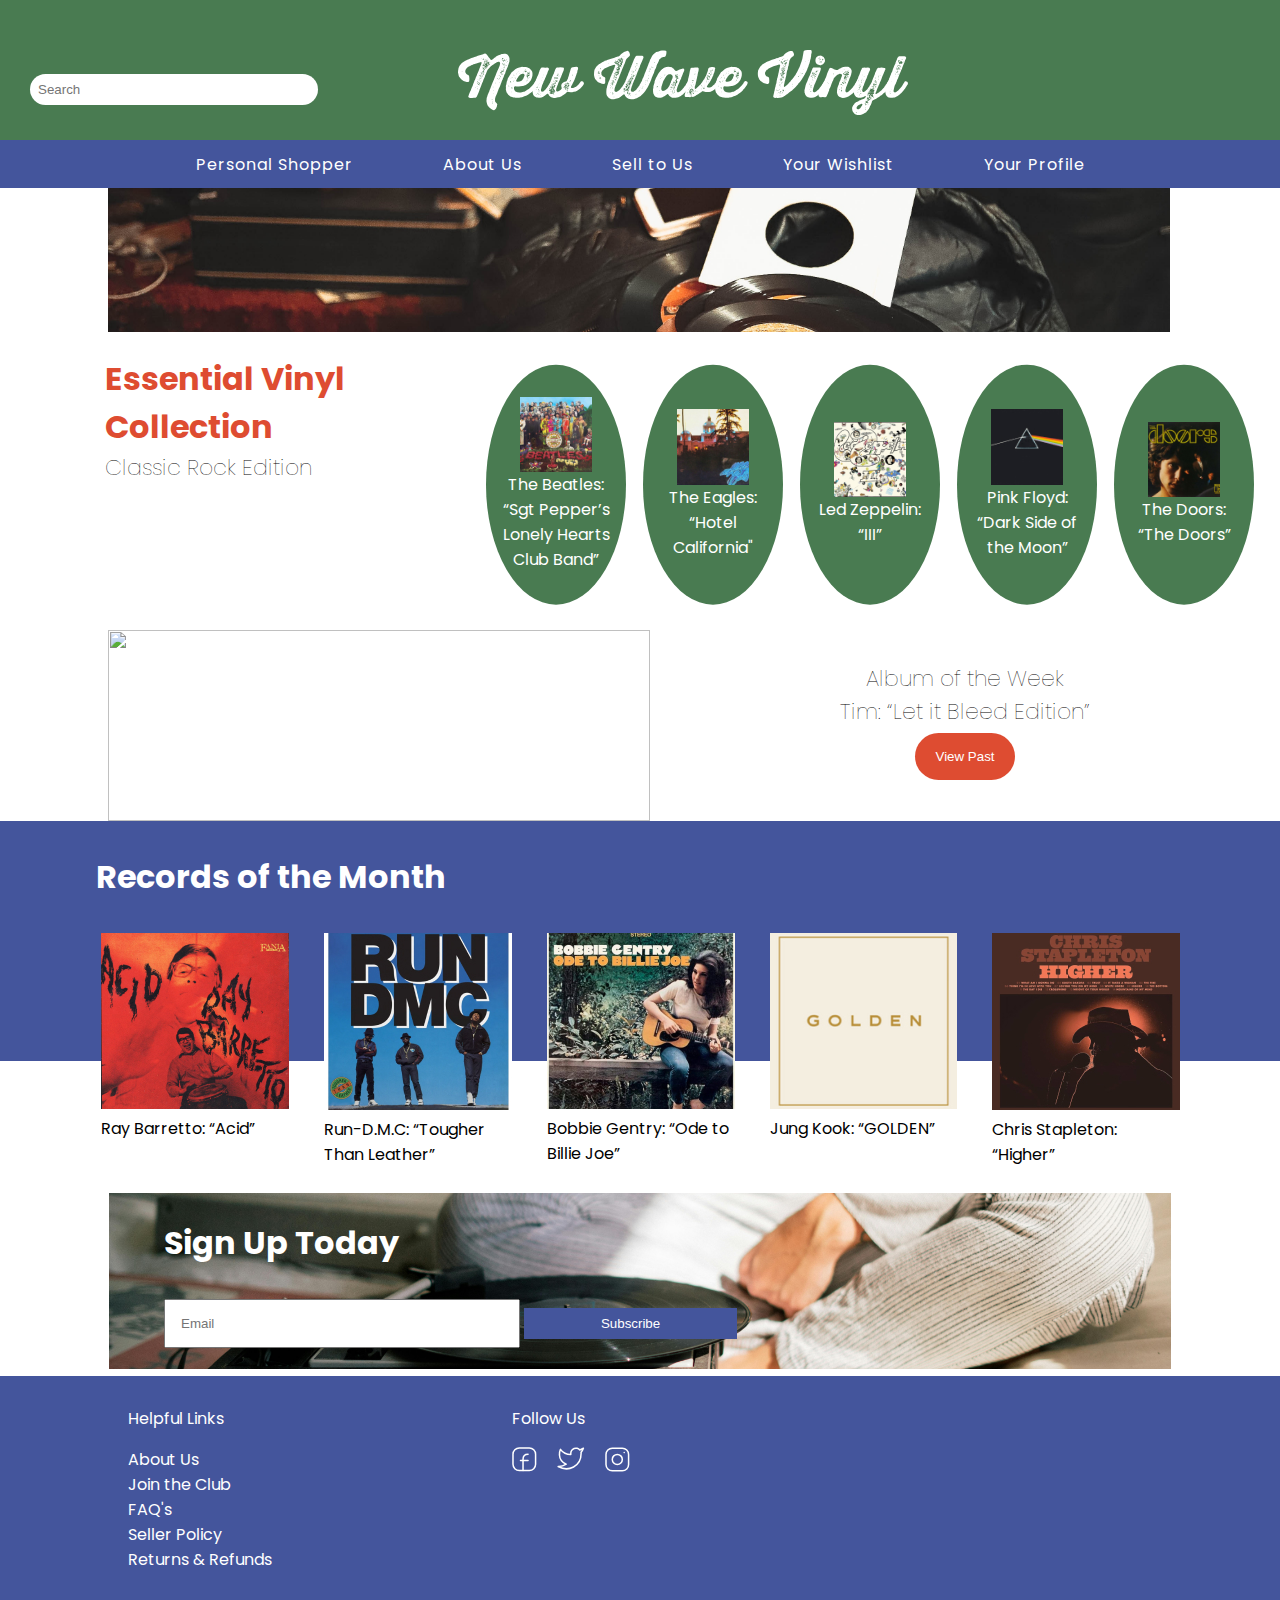
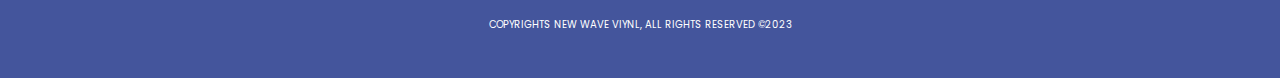
==== commit 651d03d6: "kambach_NWV-edits" ====
--- a/index.html
+++ b/index.html
@@ -3,7 +3,7 @@
 <head>
   <meta charset="UTF-8">
   <meta name="viewport" content="width=device-width, initial-scale=1.0">
-  <link rel="stylesheet" href="https://fonts.googleapis.com/css2?family=Material+Symbols+Outlined:opsz,wght,FILL,GRAD@20..48,100..700,0..1,-50..200" />
+  <link rel="stylesheet" href="https://cdnjs.cloudflare.com/ajax/libs/font-awesome/6.4.2/css/all.min.css" integrity="sha512-z3gLpd7yknf1YoNbCzqRKc4qyor8gaKU1qmn+CShxbuBusANI9QpRohGBreCFkKxLhei6S9CQXFEbbKuqLg0DA==" crossorigin="anonymous" referrerpolicy="no-referrer" />
   <link rel="preconnect" href="https://fonts.googleapis.com">
   <link rel="preconnect" href="https://fonts.gstatic.com" crossorigin>
   <link href="https://fonts.googleapis.com/css2?family=Poppins:wght@400;500;600;700;800&family=Tilt+Warp&display=swap" rel="stylesheet">
@@ -14,25 +14,24 @@
   <header class="header1">
     <input class="searchbutton" type="text" placeholder="Search">  
     <h1 class="logo">
-      <a href="a"><img src="images/NWV-logo.svg" alt="logo" class="logo_img"></a>
+      <a href="index.html"><img src="images/NWV-logo.svg" alt="logo" class="logo_img"></a>
     </h1>
-    <span class="material-symbols-outlined">
-      shopping_cart</span>
+    <i class="fa-solid fa-cart-shopping"></i>
   </header>
   <header class="header2">
     <nav class="nav">
       <ul>
-        <li><a href="a">Personal Shopper</a></li>
-        <li><a href="a">About Us</a></li>
-        <li><a href="a">Sell to Us </a></li>
-        <li><a href="a">Your Wishlist </a></li>
+        <li><a href="shopping.html">Personal Shopper</a></li>
+        <li><a href="aboutus.html">About Us</a></li>
+        <li><a href="selling.html">Sell to Us </a></li>
+        <li><a href="wishlist.html">Your Wishlist </a></li>
         <li><a href="a">Your Profile </a></li>
       </ul>
     </nav>
   </header>
   <script src="js/script.js"></script>
 <main>
-  <img class="home" src="images/homepage-main.jpg">
+  <img class="home" src="images/homepage-main.jpg" alt="Homepage Image Header">
 <div class="essentail-collection">
   <div class="collectiontype">
   <h4>Essential Vinyl Collection</h4>
@@ -41,23 +40,23 @@
 
 <div class="grid-container">
   <div class="home-essential">
-    <img class="essential" src="images/SgtPepper.jpg">
+    <img class="essential" src="images/SgtPepper.jpg" alt="The Beatles:  “Sgt Pepper’s Lonely Hearts Club Band">
     <p class="classicrock-p">The Beatles:  “Sgt Pepper’s Lonely Hearts Club Band”</p>
   </div>
   <div class="home-essential">
-    <img class="essential" src="images/HotelCalifornia.jpg">
-    <p class="classicrock-p">The Eagles: “Hotel California”</p>
+    <img class="essential" src="images/HotelCalifornia.jpg" alt="The Eagles: “Hotel California">
+    <p class="classicrock-p">The Eagles: “Hotel California"</p>
   </div>
   <div class="home-essential">
-    <img class="essential" src="images/III.jpg">
+    <img class="essential" src="images/III.jpg" alt="Led Zeppelin: “III”">
     <p class="classicrock-p">Led Zeppelin: “III”</p>
   </div>
   <div class="home-essential">
-    <img class="essential" src="images/DarkSideMoon.jpg">
+    <img class="essential" src="images/DarkSideMoon.jpg" alt="Pink Floyd: “Dark Side of the Moon”">
     <p class="classicrock-p">Pink Floyd: “Dark Side of the Moon”</p>
   </div>
   <div class="home-essential">
-    <img class="essential" src="images/Doors.jpg">
+    <img class="essential" src="images/Doors.jpg" alt="The Doors: “The Doors”">
     <p class="classicrock-p">The Doors: “The Doors”</p>
   </div>
 </div>
@@ -105,32 +104,33 @@
   <div class="signupform">
     <img class="signpic" src="images/signinphoto.jpg">
     <div class="signtype">
-    <h4>Sign Up Today</h4>
-    <label for=email></label>
-     <input id=emailform name=email type="text" placeholder="Email">
-     <button type="submit" class="subbutton">Subscribe</button> 
+    <h4 class="signgrid1">Sign Up Today</h4>
+    <div class="signgrid2">
+      <label for=email></label>
+      <input id=emailform name=email type="text" placeholder="Email">
+      <button type="submit" class="subbutton">Subscribe</button> 
+    </div>
     </div>
   </div>
 
 <footer>
   <div class="footer-container">
-  <div class="footerhead1">
-    <p>Helpful Links</p>
+  <div class="footer-colom1">
+    <p class="footerseperate">Helpful Links</p>
   <ul>
-    <li><a href="a">About Us</a></li>
+    <li><a href="aboutus.html">About Us</a></li>
     <li><a href="a">Join the Club</a></li>
     <li><a href="a">FAQ's</a></li>
     <li><a href="a">Seller Policy</a></li>
     <li><a href="a">Returns & Refunds</a></li>
   </ul>
-  </div> 
+  </div>
+  <div class="footer-colom2">
+    <p class="footerseperate">Follow Us</p>
+    <img src="images/socialmediaicons.svg">
+  </div>
 </div>
 
-<div class="footer-container">
-  <div class="footerhead2">
-    <p>Follow Us</p>
-    <img src="images/socialmediaicons.svg"></div>
-</div>
 
 <div class="footer-container2">
   <p>COPYRIGHTS NEW WAVE VIYNL, ALL RIGHTS RESERVED ©2023</p>
--- a/css/style.css
+++ b/css/style.css
@@ -21,7 +21,7 @@
  min-height: 74px;
  display: flex;
  justify-content: space-between;
- padding: 50px 20px 0px;
+ padding: 50px 30px 12px;
 }
 
 .searchbutton {
@@ -33,9 +33,10 @@
   color: #44559C;
 }
 
-.material-symbols-outlined {
+.fa-cart-shopping {
   color: white;
   padding-right: 5rem;
+  font-size: 2rem;
 }
 
 .header2 {
@@ -161,6 +162,19 @@
   width: 40%;
 }
 
+button:hover {
+  background: #497B51;
+}
+
+button:active {
+  background: #44559C;
+}
+
+button:focus {
+  background: #DE4C31;
+  border: #497B51;
+}
+
 .week {
   margin-left: 6.75rem;
   object-fit: cover;
@@ -206,23 +220,28 @@
 .signupform {
   position: relative;
   text-align: center;
+  margin-top: 5.375rem;
 }
 
 .signpic {
   object-fit: cover;
-  height: 9rem;
+  height: 11rem;
   width: 83%;
 }
 
 .signtype {
-  display: flex;
-  position: absolute;
-  bottom: 20px;
+  display: grid;
+  grid-template-columns: 1fr;
+  grid-template-rows: 1fr 1fr;
+  height: 2rem;
+  position: absolute;
+  bottom: 125px;
   left: 164px;
 }
 
 .signtype h4{
   color: white;
+  text-align: left;
 }
 
 input {
@@ -246,103 +265,240 @@
 .sidescolumns {
   display: grid;
   grid-template-columns: 1fr 1fr;
-}
-
+  margin-top: 3rem;
+}
+
+/* LEFT */
 .leftside {
   width: 50%;
 }
 
-.rightside {
-  width: 50%;
-}
-
+.shopbuttons {
+  position: absolute;
+  display: flex;
+  gap: 22.5rem;
+  top: 95%;
+}
+
+.shoppingx {
+  background-color:#DE4C31;
+  color: #FFFFFF;
+  clip-path: circle(50%);
+  width: 59px;
+  height: 59px;
+  font-size: 2rem;
+}
+
+.shoppingcartbutton {
+  background-color: #44559C;
+  clip-path: circle(50%);
+  width: 59px;
+  height: 59px;
+}
+
+.carouselArrow {
+  background-color: transparent;
+  font-size: 4rem;
+  color: #FFFFFF;
+  position: absolute;
+  top: 50%;
+  gap: 23rem;
+  cursor: pointer;
+}
+
+.previous {
+  left: 0px;
+}
+
+.next {
+  right: 0px;
+}
+
+.carouselArrow:hover{
+  color: #44559C;
+  background-color: transparent;
+}
+
+.carouselArrow:active{
+  color: #497B51;
+  background-color: transparent;
+  border-radius: 0;
+}
+
+.carouselArrow:focus{
+  color: #DE4C31;
+  background-color: transparent;
+}
+
+.shoppingalubm {
+  display: flex;
+  flex: 0 auto;
+}
+
+.carousel {
+  max-width: 980px;
+  margin: 0 auto;
+  max-height: 20rem;
+  padding-left: 7rem;
+  position: relative;
+}
+
+.slide {
+  display: flex;
+  flex: 0 0 30.438rem;
+}
+
+.tiles {
+  max-width: 100%;
+  display: flex;
+  overflow: hidden;
+}
+
+.paginationDots {
+  display: flex;
+  justify-content: center;
+  transform: translateY(20px);
+}
+
+.paginationDots li {
+  display: inline-block;
+  width: 0.75rem;
+  height: 0.75rem;
+  background-color: #44559C;
+  border-radius: 0.625rem;
+  margin: 0 5px;
+  opacity: .4;
+  cursor: pointer;
+}
+
+.paginationDots li.active {
+  opacity: 1;
+}
+
+.trackheader {
+  color: #DE4C31;
+  font-size: 1.375rem;
+  padding: 3rem 0rem 2% 7rem;
+}
+
+.trackgrid{
+  display: grid;
+  grid-template-columns: 1fr 1fr;
+  padding-left: 7rem;
+  width: 38rem;
+  font-size: 1.25rem;
+}
+
+.tracknames {
+  list-style: decimal;
+}
+
+.tracktimes {
+  list-style: none;
+  text-align: right;
+}
+
+/* RIGHT */
 .discoverheader {
   font-weight: bold;
   color: #44559C;
   font-size: 2.25rem;
 }
 
-.shoppingalubm {
-  padding-left: 6.75rem;
-}
-
 .musicflex {
   display: flex;
 }
 
 .newmusicgrid {
   display: grid;
-  grid-template-columns: 1fr;
-  grid-template-rows: 1fr 1fr 1fr 1fr 1fr;
-  width: 65rem;
-  height: 27rem;
+  grid-template-columns: 1fr 1fr;
+  width: 35rem;
+}
+
+.shoppingformats{
+  width: 15rem;
 }
 
 .purgatory {
+  margin-top: 2rem;
+  margin-bottom: 4rem;
+}
+
+.purgatory h5{
   font-weight: 600;
   color: #DE4C31;
   font-size: 1.75rem;
 }
 
-fieldset {
+.purgatoryright h3{
+  font-weight: 600;
+  font-size: 2.25rem;
+  text-align: center;
+}
+
+.vinylbutton {
+  background-color: #DE4C31;
+  color: #FFFFFF;
+  width: 215px;
+  height: 105px;
+  font-size: 1.25rem;
+  padding: 2rem;
+}
+
+.grid-conditions {
   display: grid;
   grid-template-columns: 100px 100px 100px 100px 100px 100px;
   grid-auto-rows: 40px;
-}
-
-input[type=radio] {
-  height: 1.5rem;
-  width: 3.188rem;
-  vertical-align: middle;
-}
-
-.vinylbutton {
-  padding: 1rem;
-  margin: .5rem 0;
-}
-
-.trackheader {
+  row-gap: 2rem;
+}
+
+.grid-conditions {
   color: #DE4C31;
-  font-size: 1.375rem;
-  padding: 3rem 0rem 2% 7rem;
-}
-
-.trackgrid{
-  display: grid;
-  grid-template-columns: 1fr 1fr;
-  padding-left: 7rem;
-  width: 62.5rem;
-  font-size: 1.25rem;
-}
-
-.tracknames {
-  list-style: decimal;
-}
-
-.tracktimes {
-  list-style: none;
-}
-
+}
+
+fieldset {
+  border: none;
+}
+
+input[type=checkbox] {
+  opacity: 0;
+  }
+
+.container {
+  accent-color: #44559C;
+  border: 1px solid #44559C;
+  height: 4rem;
+  width: 12rem;
+  text-align: center;
+}
+
+.container:checked + label {
+  background-color: #fff;
+  border: 1px solid #ccc;
+  &::after {
+    border: 2px solid blue;
+  }
+}
 
 .reviewheader{
   color: #497B51;
   margin-left: 3rem;
-}
-
-.reviewsbox p{
-  text-align: center;
-  color: white;
-  padding-left: 2rem;
-  padding-right: 2rem;
+  margin-top: 4rem;
 }
 
 .shop-grid-container{
    grid-template-columns: 1fr 1fr 1fr 1fr 1fr;
    margin: 0 auto;
    display: grid;
-   margin: 0 auto;
+   padding: 1rem 0rem 1rem 0rem;
    justify-content: center;
    max-width: 960px;
+}
+
+.shoppingpar {
+  margin-top: 2rem;
+  font-size: 1.25rem;
+  padding: 1rem;
 }
 
 .reviewsbox {
@@ -353,8 +509,15 @@
   align-items: center;
   justify-content: center;
   width: 12.5rem;
-  height: 19.688rem;
+  height: 18rem;
   clip-path: ellipse(92px 133px);
+}
+
+.reviewsbox p{
+  text-align: center;
+  color: white;
+  padding-left: 1.5rem;
+  padding-right: 1.5rem;
 }
 
 /* ABOUTUS */
@@ -362,11 +525,6 @@
   object-fit: cover;
   height: 9rem;
   width: 83%;
-  margin-left: 6.75rem;
-}
-
-.wishimagebox {
-
 }
 
 .ourjounrey {
@@ -376,13 +534,40 @@
   text-align: center;
 }
 
-.dot {
-  margin-left: 12rem;
-  height: 103px;
-  width: 120px;
+.timeline {
+  display: grid;
+  grid-template-columns: 1fr 1fr 1fr 1fr;
+  grid-template-rows: 1fr 1fr;
+  padding: 2rem 10rem 2rem 10rem;
+  align-items: center;
+  row-gap: 1rem;
+}
+
+.timelinebox {
+  display: flex;
+  flex-direction: column;
+  justify-content: center;
+  align-items: center;
+}
+
+.timehead {
   background-color: #DE4C31;
-  border-radius: 50%;
-  display: inline-block;
+  width: 8.688rem;
+  height: 8.9379rem;
+  clip-path:circle(50%);
+}
+
+h5.timehead {
+  text-align: center;
+  display: flex;
+  align-items: center;
+  justify-content: center;
+  color: #FFFFFF;
+}
+
+.timelinetype {
+  padding: 0 1rem 0 1rem;
+  text-align: center;
 }
 
 .missiontype{
@@ -400,6 +585,16 @@
 
 .mission {
   display: flex;
+}
+
+.fa-user-group {
+  color: #FFFFFF;
+  font-size: 3rem;
+}
+
+.fa-face-smile {
+  color: #FFFFFF;
+  font-size: 3rem;
 }
 
 .factsbox h3{
@@ -428,119 +623,307 @@
 
 .vistheader {
   text-align: center;
+  margin-top: 2rem;
 }
 
 .storebox {
   display: flex;
-  justify-content: center;
-  gap: 15rem;
+  gap: 5rem;
+  padding: 2rem 8rem 0 14.563rem;
 } 
 
-.locationpin span{
+.location {
+  display: flex;
+  gap: 2rem;
+}
+
+.location p{
+  font-size: 1.25rem;
+}
+
+.fa-location-dot {
   color: #DE4C31;
+  font-size: 4rem;
 }
 
 /* SELLING */
+
+/* created as a box for the selling steps content */
 .sellingsteps {
   background-color: #44559C;
+  height: 23rem;
 }
 
 .sellingsteps h4{
   color: white;
   text-align: center;
-}
-
+  padding: 1rem 0rem 1rem 0rem;
+}
+
+.step-grid {
+  display: grid;
+  grid-template-columns: 1fr 1fr 1fr 1fr;
+}
+
+.steps-box {
+  display: flex;
+  flex-direction: column;
+  justify-content: center;
+  align-items: center;
+}
+
+/* the green circle behind each step number */
+.steps {
+  background-color: #497B51;
+  display: flex;
+  align-items: center;
+  justify-content: center;
+  width: 8.688rem;
+  height: 8.9379rem;
+  clip-path:circle(50%);
+}
+
+.steps-box h2 {
+  font-size: 3.438rem;
+  color: #FFFFFF;
+}
+/* p for selling steps, padding to keep it center in the coloumn */
+.steptype p{
+  text-align: center;
+  padding: 1rem 5.5rem 1rem 5.5rem;
+  color: #FFFFFF;
+}
+/* containing the image and p */
 .sellingbox {
   display: flex;
-}
-
+  margin: 0rem 7rem 0rem 7rem;
+}
+
+.sellingbox p{
+  padding: 3rem;
+  font-size: 1.5rem;
+}
+/* container for quality check section, centering with padding */
+.qualityflex {
+ display: flex;
+ padding: 2rem 8rem 2rem 7rem;
+ gap: 8rem;
+}
+/* grid and center for quality images and p */
 .qualitygrid {
   display: grid;
-  justify-content: space-between;
-  padding: 20px 20px 20px 108px;
-  max-width: 960px;
-  grid-template-columns: 1fr 1fr 1fr 1fr 1fr;
-  column-gap: 45px;
+  grid-template-columns: 1fr 1fr 1fr;
+  text-align: center;
+  column-gap: 3rem;
 }
 
 .questionsbox h4{
   color: #497B51;
   text-align: center;
+  margin-top: 2rem;
+}
+/* to center each box with the page */
+.boxesquestions {
+  text-align: center;
 }
 
 .accordion {
   background-color: #497B51;
   color: white;
 }
+/* to postion it with the image correctly */
+.signup-type {
+  position: absolute;
+  bottom: 20px;
+  left: 164px;
+}
+
+.signup-type h4 {
+  color: #FFFFFF;
+  padding-left: 7rem;
+}
+/* stylizing the signup button */
+.signbutton {
+  width: 150.234px;
+  height: 44px;
+  background-color:#44559C;
+  color: #FFFFFF;
+}
 
 /* WISHLIST */
-.pinnedwishes-grid{
-  display: grid;
-  grid-template-columns: 1fr 1fr 1fr;
-}
-
+
+/* centering image and type */
 .wishimagebox {
   position: relative;
   text-align: center;
 }
-
+/* postioning and styling header type correctly */
+.wishimagebox h2{
+  position: absolute;
+  top: 51px;
+  left: 224px;
+  color: white;
+  font-size: 3rem;
+}
+/* styled with dropdown and button like look */
 .filterbutton {
   background-color: #DE4C31;
   color: #FFFFFF;
+  margin: 2rem;
+  margin-left: 7rem;
+  width: 25%;
+  height: 3.5rem;
   padding: 1rem;
-}
-
-.albuminfo {
-  padding: 1rem;
-}
-
-.albums1 p{
-  text-align: center;
-}
-
-.albumgrid {
-  display: grid;
-  justify-content: space-between;
-  padding: 20px 20px 20px 108px;
+  text-align: center;
+  border-radius: 2rem;
+}
+/* for favorite albumns that are pinned */
+.pinnedwishes-grid{
+  display: grid;
   grid-template-columns: 1fr 1fr 1fr;
-}
-
-.albums2 {
-  display: grid;
-  justify-content: center;
-}
-
-.albums2 p{
-  color: black;
-  text-align: center;
+  padding: 0rem 7rem 3rem 7rem;
+  column-gap: 4.688rem;
+}
+
+.fa-thumbtack {
+  color: #DE4C31;
+  font-size: 3rem;
+  transform: rotate(318deg);
+}
+
+.pin1 {
+  position: absolute;
+  left: 7.5rem;
+}
+
+.pin2 {
+  position: absolute;
+  left: 31rem;
+}
+
+.pin3 {
+  position: absolute;
+  left: 55rem;
 }
 
 .cartbutton {
   background-color:#44559C;
   color: #FFFFFF;
-  padding: .85rem;
-  margin: .313rem;
+  padding: 1.5rem;
+  border-radius: 13.5rem;
+  margin:  1rem 0;
+  width: 60%;
+  font-weight: 600;
+  font-size: 1.2rem;
+}
+
+.albuminfo {
+  margin-top: 1rem;
+}
+
+.albuminfo p{
+  font-size: 1.15rem;
+}
+/* centering content with image */
+.albums1 {
+  text-align: center;
+}
+/* grid for wishlist regular content */
+.albumgrid {
+  display: grid;
+  justify-content: space-between;
+  grid-template-columns: 1fr 1fr 1fr;
+  padding: 0rem 7rem 0rem 7rem;
+  row-gap: 3rem;
+  column-gap: 4.688rem;
+}
+/* stylizing album info and centering cart button */
+.albums2 {
+  display: grid;
+  justify-content: center;
+  text-align: center;
+}
+
+.fa-heart {
+  color: #DE4C31;
+  font-size: 2rem;
+}
+
+.heart1 {
+  position: absolute;
+  top: 75rem;
+  left: 8rem;
+}
+
+.heart2 {
+  position: absolute;
+  top: 75rem;
+  left: 32rem;
+}
+
+.heart3 {
+  position: absolute;
+  top: 75rem;
+  left: 55rem;
+}
+
+.heart4 {
+  position: absolute;
+  top: 109rem;
+  left: 8rem;
+}
+
+.heart5 {
+  position: absolute;
+  top: 109rem;
+  left: 32rem;
+}
+
+.heart6 {
+  position: absolute;
+  top: 109rem;
+  left: 55rem;
 }
 
 .instock {
   background-color: #497B51;
   display: flex;
   justify-content: center;
-  padding: 1rem;
+  padding-bottom: 1rem;
+  width: 12%;
+  position: absolute;
+  margin-left: 9rem;
 }
 
 .instock p{
   color:#FFFFFF;
+  padding-top: 1rem;
 }
 
 .bold {
   font-weight: bolder;
 }
 
+.nextbuttonbox {
+  text-align: right;
+}
+
+.nextbutton {
+  background-color: #DE4C31;
+  color: #FFFFFF;
+  width: 20%;
+  padding: .75rem;
+  margin-top: 3rem;
+  margin-right: 8rem;
+}
+
+.fa-chevron-right {
+  font-size: 2rems;
+}
 
 /* FOOTER */
 footer {
-  display: flex;
+  display: grid;
   font-family: 'Poppins', sans-serif;
   background-color: #44559C;
   color: white;
@@ -550,24 +933,17 @@
 }
 
 .footer-container {
-  width: 100%;
-  text-align: left;
-  color: white;
-  font-weight: 400;
+  display: flex;
+  column-gap: 15rem;
 }
 
 .footer-container2 {
   font-size: 0.625rem;
-}
-
-.footerhead2 img{
-  display: flex;
-  margin-top: .5rem;
-}
-
-p12 {
-  color: white;
-  font-weight: bold;
+  text-align: center;
+}
+
+.footerseperate {
+  padding-bottom: 1rem;
 }
 
 a {
@@ -578,12 +954,3 @@
 footer ul {
   list-style-type: none;
 }
-
-p13 {
-  color: white;
-  font-size: 0.625rem;
-}
-
-.bottomfooter {
-  align-items: center;
-}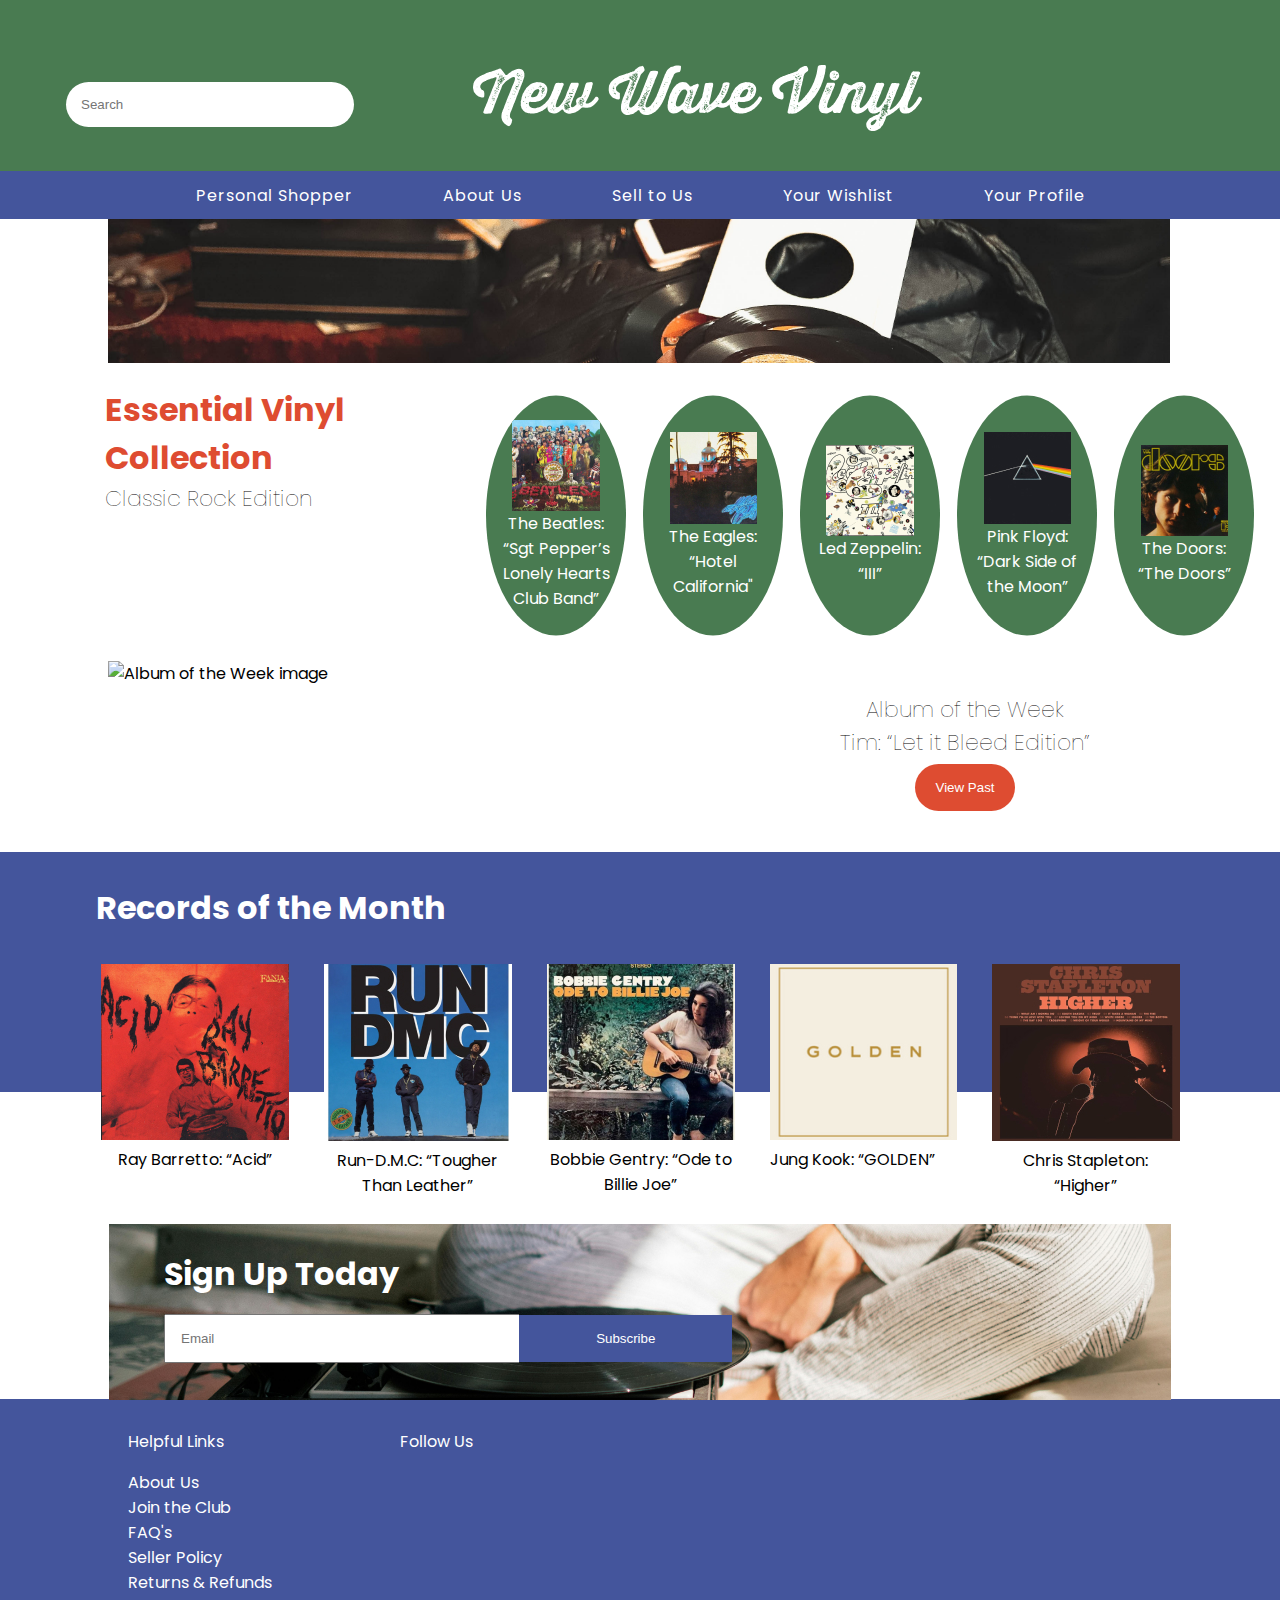
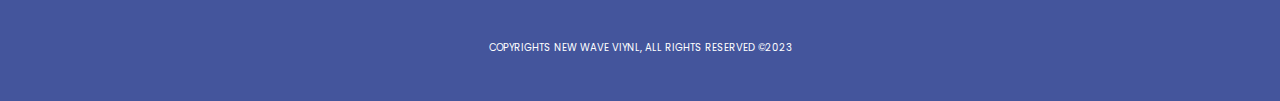
==== commit 7f2d210b: "edited css and html" ====
--- a/index.html
+++ b/index.html
@@ -3,7 +3,7 @@
 <head>
   <meta charset="UTF-8">
   <meta name="viewport" content="width=device-width, initial-scale=1.0">
-  <link rel="stylesheet" href="https://cdnjs.cloudflare.com/ajax/libs/font-awesome/6.4.2/css/all.min.css" integrity="sha512-z3gLpd7yknf1YoNbCzqRKc4qyor8gaKU1qmn+CShxbuBusANI9QpRohGBreCFkKxLhei6S9CQXFEbbKuqLg0DA==" crossorigin="anonymous" referrerpolicy="no-referrer" />
+  <link rel="stylesheet" href="https://cdnjs.cloudflare.com/ajax/libs/font-awesome/6.4.2/css/all.min.css" integrity="sha512-z3gLpd7yknf1YoNbCzqRKc4qyor8gaKU1qmn+CShxbuBusANI9QpRohGBreCFkKxLhei6S9CQXFEbbKuqLg0DA==" crossorigin="anonymous" referrerpolicy="no-referrer">
   <link rel="preconnect" href="https://fonts.googleapis.com">
   <link rel="preconnect" href="https://fonts.gstatic.com" crossorigin>
   <link href="https://fonts.googleapis.com/css2?family=Poppins:wght@400;500;600;700;800&family=Tilt+Warp&display=swap" rel="stylesheet">
@@ -14,7 +14,7 @@
   <header class="header1">
     <input class="searchbutton" type="text" placeholder="Search">  
     <h1 class="logo">
-      <a href="index.html"><img src="images/NWV-logo.svg" alt="logo" class="logo_img"></a>
+      <a href="index.html"><img src="images/NWV-logo.svg" alt="New Wave Viynl logo" class="logo_img"></a>
     </h1>
     <i class="fa-solid fa-cart-shopping"></i>
   </header>
@@ -29,7 +29,6 @@
       </ul>
     </nav>
   </header>
-  <script src="js/script.js"></script>
 <main>
   <img class="home" src="images/homepage-main.jpg" alt="Homepage Image Header">
 <div class="essentail-collection">
@@ -40,30 +39,30 @@
 
 <div class="grid-container">
   <div class="home-essential">
-    <img class="essential" src="images/SgtPepper.jpg" alt="The Beatles:  “Sgt Pepper’s Lonely Hearts Club Band">
+    <img class="essential" src="images/SgtPepper.jpg" alt="The Beatles:  “Sgt Pepper’s Lonely Hearts Club Band cover">
     <p class="classicrock-p">The Beatles:  “Sgt Pepper’s Lonely Hearts Club Band”</p>
   </div>
   <div class="home-essential">
-    <img class="essential" src="images/HotelCalifornia.jpg" alt="The Eagles: “Hotel California">
+    <img class="essential" src="images/HotelCalifornia.jpg" alt="The Eagles: “Hotel California cover">
     <p class="classicrock-p">The Eagles: “Hotel California"</p>
   </div>
   <div class="home-essential">
-    <img class="essential" src="images/III.jpg" alt="Led Zeppelin: “III”">
+    <img class="essential" src="images/III.jpg" alt="Led Zeppelin: “III” cover">
     <p class="classicrock-p">Led Zeppelin: “III”</p>
   </div>
   <div class="home-essential">
-    <img class="essential" src="images/DarkSideMoon.jpg" alt="Pink Floyd: “Dark Side of the Moon”">
+    <img class="essential" src="images/DarkSideMoon.jpg" alt="Pink Floyd: “Dark Side of the Moon” cover">
     <p class="classicrock-p">Pink Floyd: “Dark Side of the Moon”</p>
   </div>
   <div class="home-essential">
-    <img class="essential" src="images/Doors.jpg" alt="The Doors: “The Doors”">
+    <img class="essential" src="images/Doors.jpg" alt="The Doors: “The Doors” cover">
     <p class="classicrock-p">The Doors: “The Doors”</p>
   </div>
 </div>
 </div>
 
   <div class="weekalbum">
-    <img class="week" src="images/homepage-1.jpg">
+    <img class="week" src="images/homepage-1.jpg" alt="Album of the Week image">
     <div class="bleededition">
     <h6 class="albumofweek">Album of the Week <br>
       Tim: “Let it Bleed Edition”</h6>
@@ -79,30 +78,30 @@
   </div>
   <div class="monthlygrid">
     <div class="monthlyrecords">
-      <img src="images/Acid-album.jpg">
-      <p>Ray Barretto: “Acid”</p>
+      <img src="images/Acid-album.jpg" alt="Ray Barretto: “Acid” cover">
+      <p class="monthlypar">Ray Barretto: “Acid”</p>
     </div>
     <div class="monthlyrecords">
-      <img src="images/DMC-album.jpg">
-      <p>Run-D.M.C: “Tougher Than Leather”</p>
+      <img src="images/DMC-album.jpg" alt="Run-D.M.C: “Tougher Than Leather” cover">
+      <p class="monthlypar">Run-D.M.C: “Tougher Than Leather”</p>
     </div>
     <div class="monthlyrecords">
-      <img src="images/Bobbie-album.jpg">
-      <p>Bobbie Gentry: “Ode to Billie Joe”</p>
+      <img src="images/Bobbie-album.jpg" alt="Bobbie Gentry: “Ode to Billie Joe” cover">
+      <p class="monthlypar">Bobbie Gentry: “Ode to Billie Joe”</p>
     </div>
     <div class="monthlyrecords">
-      <img src="images/Golden-album.jpg">
+      <img src="images/Golden-album.jpg" alt="Jung Kook: “GOLDEN” cover">
       <p>Jung Kook: “GOLDEN”</p>
     </div>
     <div class="monthlyrecords">
-      <img src="images/Higher-album.jpg">
-      <p>Chris Stapleton: “Higher”</p>
+      <img src="images/Higher-album.jpg" alt="Chris Stapleton: “Higher” cover">
+      <p class="monthlypar">Chris Stapleton: “Higher”</p>
     </div>
   </div>
 </div>
 
   <div class="signupform">
-    <img class="signpic" src="images/signinphoto.jpg">
+    <img class="signpic" src="images/signinphoto.jpg" alt="Sign-up form photo">
     <div class="signtype">
     <h4 class="signgrid1">Sign Up Today</h4>
     <div class="signgrid2">
@@ -127,16 +126,18 @@
   </div>
   <div class="footer-colom2">
     <p class="footerseperate">Follow Us</p>
-    <img src="images/socialmediaicons.svg">
+    <i class="fa-brands fa-facebook"></i>
+    <i class="fa-brands fa-x-twitter"></i>
+    <i class="fa-brands fa-instagram"></i>
+    <i class="fa-brands fa-pinterest"></i>
   </div>
 </div>
-
 
 <div class="footer-container2">
   <p>COPYRIGHTS NEW WAVE VIYNL, ALL RIGHTS RESERVED ©2023</p>
 </div>
 </footer>
-</div>
+
 </main>
 </body>
 </html>--- a/css/style.css
+++ b/css/style.css
@@ -13,26 +13,40 @@
   font-size: 1rem;
   color: black;
 }
+/* icons default size */
+.fa-brands {
+  font-size: 1.2rem;
+}
+
+/* defult used throughout */
+.bold {
+  font-weight: bolder;
+}
 
 /* Header */
 .header1 {
  background-color: #497B51;
  align-items: center;
- min-height: 74px;
  display: flex;
  justify-content: space-between;
- padding: 50px 30px 12px;
-}
-
+ padding: 50px 37px 12px 66px;
+}
+/* stylzing for the search button with purple border */
 .searchbutton {
-  padding: .5rem;
   border-radius: 1.5rem;
-  margin: 1rem 0;
   border:#44559C;
   width: 18rem;
   color: #44559C;
 }
 
+.logo img {
+  width: 150%;
+}
+/* to help center the logo in the header */
+.logo {
+  padding-right: 17rem;
+}
+/* style for the cart icon with right padding */
 .fa-cart-shopping {
   color: white;
   padding-right: 5rem;
@@ -43,19 +57,9 @@
   background-color: #44559C;
   display: flex;
   align-items: center;
-  justify-content: space-between;
-  padding: 0 5%;
   min-height: 48px;
- }
-
-.logo img {
-  width: 150%;
-}
-
-.logo {
-  padding-right: 17rem;
-}
-
+}
+/* centers the heading links */
 .nav {
   margin: 0 auto;
 }
@@ -64,13 +68,7 @@
   display: flex;
   list-style: none;
   column-gap: 90px;
-}
-
-.nav a {
-  text-size-adjust: 1rem;
-  color: white;
   letter-spacing: 1px;
-  text-decoration: none;
 }
 
 .nav a:hover {
@@ -84,74 +82,67 @@
   width: 83%;
   margin-left: 6.75rem;
 }
-
+/* places the weekly album selection to the left of the header */
 .essentail-collection {
   display: flex;
-  margin: 0 auto;
 }
 
 .collectiontype {
-  margin-left: 105px;
+  margin-left: 6.563rem;
   margin-top: 1rem;
 }
-
+/* for the "essential vinyl collection" header */
 h4 {
   color:#DE4C31;
-  font-weight: bold;
   font-size: 2rem;
-  font-family: 'Poppins', sans-serif;
-}
-
+}
+/* "classic rock edition" header */
 h6 {
-  font-family: 'Poppins', sans-serif;
   font-size: 1.375rem;
   font-weight: 100;
 }
-
-.home-essential {
-  background-color: #497B51;
-  flex-wrap: wrap;
-  display: flex;
-  flex-direction: column;
-  align-items: center;
-  justify-content: center;
-  width: 9.5rem;
-  height: 15.688rem;
-  clip-path: ellipse(70px 120px);
-}
-
-.essential {
-  width: 72px;
-}
-
-.classicrock-p {
-  text-align: center;
-  color: white;
-  padding-left: 1rem;
-  padding-right: 1rem;
-}
-
+/* contains the grid for essential albums */
 .grid-container {
   display: grid;
-  justify-content: space-between;
   padding: 20px 20px 20px 20px;
   max-width: 960px;
   grid-template-columns: 1fr 1fr 1fr 1fr 1fr;
   column-gap: 5px;
 }
+/* style for oval behind albums */
+.home-essential {
+  background-color: #497B51;
+  display: flex;
+  flex-direction: column;
+  align-items: center;
+  justify-content: center;
+  width: 9.5rem;
+  height: 15.688rem;
+  clip-path: ellipse(70px 120px);
+}
+
+.classicrock-p {
+  text-align: center;
+  color: white;
+  padding-left: 1rem;
+  padding-right: 1rem;
+}
 
 .weekalbum {
   display: flex;
+}
+
+.week {
+  margin-left: 6.75rem;
+  object-fit: cover;
+  width: 33.875rem;
+  height: 11.938rem;
 }
 
 .bleededition {
   margin: 0 auto;
   text-align: center;
   padding: 2rem;
-}
-
-.albumofweek {
-  text-align: center;
 }
 
 button {
@@ -174,25 +165,17 @@
   background: #DE4C31;
   border: #497B51;
 }
-
-.week {
-  margin-left: 6.75rem;
-  object-fit: cover;
-  width: 33.875rem;
-  height: 11.938rem;
-}
-
+/* button design for view past */
 .viewpast {
   background: #DE4C31;
   color: white;
   padding: 1rem;
   margin: .313rem;
 }
-
+/* height and margin to help overlap album covers and proper spacing with rest of elements */
 .monthlybox {
   background-color: #44559C;
   height: 15rem;
-  position: relative;
   margin-bottom: 132px;
 }
 
@@ -200,9 +183,12 @@
   color: white;
   padding: 2rem;
   padding-left: 6rem;
-  margin: 0 auto;
-}
-
+}
+/* center type below album covers */
+.monthlypar{
+  text-align: center;
+}
+/* spacing and grid for monthly album covers */
 .monthlygrid {
   display: grid;
   margin: 0 auto;
@@ -211,16 +197,11 @@
   grid-template-columns: 1fr 1fr 1fr 1fr 1fr;
   column-gap: 35px;
 }
-
-h11 {
-  font-size: 1.375rem;
-  font-family: 'Poppins', sans-serif;
-}
-
+/* reusued throughout other pages as default form */
 .signupform {
   position: relative;
   text-align: center;
-  margin-top: 5.375rem;
+  margin-bottom: -0.5rem;
 }
 
 .signpic {
@@ -228,11 +209,8 @@
   height: 11rem;
   width: 83%;
 }
-
+/* positioning for header */
 .signtype {
-  display: grid;
-  grid-template-columns: 1fr;
-  grid-template-rows: 1fr 1fr;
   height: 2rem;
   position: absolute;
   bottom: 125px;
@@ -242,37 +220,42 @@
 .signtype h4{
   color: white;
   text-align: left;
-}
-
+  margin-bottom: -1rem;
+}
+/* defult input for forms */
 input {
   padding: 0.938rem;
   padding-right: 10rem;
   margin: 2rem 0;
 }
-
+/* style for subscribe button with negative margin to remove gap */
 .subbutton {
-  padding: .5rem;
+  padding: 1rem;
   border-radius: 0;
-  margin: 2rem 0;
-  border: none;
   width: 13.322rem;
   background: #44559C;
   color: white;
+  margin-left: -0.3rem;
 }
 
 /* SHOPPING */
-
 .sidescolumns {
   display: grid;
-  grid-template-columns: 1fr 1fr;
+  grid-template-columns: 635px 635px;
   margin-top: 3rem;
 }
 
 /* LEFT */
 .leftside {
-  width: 50%;
-}
-
+  width: 95%;
+}
+/* padding to get album cover to show correct size*/
+.carousel {
+  max-height: 20rem;
+  padding-left: 7rem;
+  position: relative;
+}
+/* placing reject and cart button in correct place*/
 .shopbuttons {
   position: absolute;
   display: flex;
@@ -295,6 +278,14 @@
   width: 59px;
   height: 59px;
 }
+/* to not have arrow buttons crossing over eachother */
+.previous {
+  left: 22px;
+}
+/* to not have arrow buttons crossing over eachother */
+.next {
+  right: -90px;
+}
 
 .carouselArrow {
   background-color: transparent;
@@ -302,64 +293,34 @@
   color: #FFFFFF;
   position: absolute;
   top: 50%;
-  gap: 23rem;
   cursor: pointer;
 }
-
-.previous {
-  left: 0px;
-}
-
-.next {
-  right: 0px;
-}
-
 .carouselArrow:hover{
   color: #44559C;
   background-color: transparent;
 }
 
-.carouselArrow:active{
-  color: #497B51;
-  background-color: transparent;
-  border-radius: 0;
-}
-
 .carouselArrow:focus{
   color: #DE4C31;
   background-color: transparent;
 }
-
-.shoppingalubm {
-  display: flex;
-  flex: 0 auto;
-}
-
-.carousel {
-  max-width: 980px;
-  margin: 0 auto;
-  max-height: 20rem;
-  padding-left: 7rem;
-  position: relative;
-}
-
-.slide {
-  display: flex;
-  flex: 0 0 30.438rem;
-}
-
+/* to hid rest of albums for JS */
 .tiles {
   max-width: 100%;
   display: flex;
   overflow: hidden;
 }
+/* to sort albums in a horizontal line */
+.slide {
+  display: flex;
+}
 
 .paginationDots {
   display: flex;
   justify-content: center;
   transform: translateY(20px);
 }
-
+/* made them purple to match design library */
 .paginationDots li {
   display: inline-block;
   width: 0.75rem;
@@ -374,139 +335,138 @@
 .paginationDots li.active {
   opacity: 1;
 }
-
-.trackheader {
+/* padding to have track list header in correct place without being behing album covers */
+.trackheader h2{
   color: #DE4C31;
-  font-size: 1.375rem;
-  padding: 3rem 0rem 2% 7rem;
-}
-
+  font-size: 1.6rem;
+  padding: 8rem 0rem 2rem 7rem;
+}
+/* to sort track names and times into grid */
 .trackgrid{
   display: grid;
   grid-template-columns: 1fr 1fr;
-  padding-left: 7rem;
-  width: 38rem;
+  padding-left: 8rem;
   font-size: 1.25rem;
 }
 
-.tracknames {
+.tracknames ul{
   list-style: decimal;
 }
 
-.tracktimes {
+.tracktimes ul{
   list-style: none;
   text-align: right;
 }
 
 /* RIGHT */
+.rightside {
+  width: 90%;
+}
+
 .discoverheader {
-  font-weight: bold;
   color: #44559C;
   font-size: 2.25rem;
 }
-
-.musicflex {
-  display: flex;
-}
-
-.newmusicgrid {
-  display: grid;
-  grid-template-columns: 1fr 1fr;
-  width: 35rem;
-}
-
-.shoppingformats{
-  width: 15rem;
-}
-
+/* stylizing type */
 .purgatory {
-  margin-top: 2rem;
   margin-bottom: 4rem;
 }
-
-.purgatory h5{
+.purgatory h2{
   font-weight: 600;
   color: #DE4C31;
-  font-size: 1.75rem;
-}
-
-.purgatoryright h3{
-  font-weight: 600;
-  font-size: 2.25rem;
-  text-align: center;
-}
-
+  font-size: 2rem;
+}
+.purgatoryright h3 {
+  font-size: 2rem;
+  text-align: right;
+}
+/* grid to seperate content properly */
+.newmusicgrid {
+  display: grid;
+  grid-template-columns: 1fr 1fr;
+}
+
+.shoppingformats{
+  font-size: 1.2rem;
+}
+/* had to change the color for accessibility reasons */
 .vinylbutton {
-  background-color: #DE4C31;
+  background-color: #44559C;
   color: #FFFFFF;
   width: 215px;
   height: 105px;
   font-size: 1.25rem;
   padding: 2rem;
-}
-
+  margin-left: 6rem;
+}
+/*grid for select conditions*/
 .grid-conditions {
   display: grid;
-  grid-template-columns: 100px 100px 100px 100px 100px 100px;
-  grid-auto-rows: 40px;
+  grid-template-columns: 2px 150px 2px 150px 2px 150px;
+  grid-template-rows: repeat(2, 50px);
   row-gap: 2rem;
-}
-
-.grid-conditions {
-  color: #DE4C31;
+  margin-left: 4rem;
+  color: #44559C;
 }
 
 fieldset {
   border: none;
 }
-
+/*style for "select condionts:"*/
+.boxes {
+  padding-bottom: 1rem;
+  padding-top: 2rem;
+  font-size: 1.5rem;
+}
+/*hidding checkbox*/
 input[type=checkbox] {
   opacity: 0;
-  }
-
+}
+/*style for when avaible boxes are checked, green color box for accessibility*/
+input[type=checkbox]:checked + label {
+  background-color: #fff;
+  accent-color: #497B51;
+  border: 2px solid #497B51;
+}
+/*for unavailable conditions*/
+input[type=checkbox]:disabled + label {
+  border: 2px dashed #DE4C31;
+}
+/*for the conditions type style*/
 .container {
-  accent-color: #44559C;
-  border: 1px solid #44559C;
   height: 4rem;
-  width: 12rem;
-  text-align: center;
-}
-
-.container:checked + label {
-  background-color: #fff;
-  border: 1px solid #ccc;
-  &::after {
-    border: 2px solid blue;
-  }
+  width: 9rem;
+  text-align: center;
+  display: flex;
+  align-items: center;
+  justify-content: center;
+}
+
+.shoppingpar {
+  margin-top: 3rem;
+  font-size: 1.25rem;
+  padding: 1rem;
 }
 
 .reviewheader{
   color: #497B51;
-  margin-left: 3rem;
-  margin-top: 4rem;
-}
-
+  margin-top: 1rem;
+  margin-left: 7rem;
+}
+/*for customer reviews circles grid, repurposed coding from homepage circles, but adjusted to this design*/
 .shop-grid-container{
-   grid-template-columns: 1fr 1fr 1fr 1fr 1fr;
-   margin: 0 auto;
-   display: grid;
-   padding: 1rem 0rem 1rem 0rem;
-   justify-content: center;
-   max-width: 960px;
-}
-
-.shoppingpar {
-  margin-top: 2rem;
-  font-size: 1.25rem;
-  padding: 1rem;
-}
-
+  grid-template-columns: 1fr 1fr 1fr 1fr 1fr;
+  margin: 0 auto;
+  display: grid;
+  padding: 1rem 0rem 1rem 0rem;
+  justify-content: center;
+  max-width: 960px;
+}
+/*customer review circles type orientation*/
 .reviewsbox {
   background-color: #497B51;
-  flex-wrap: wrap;
   display: flex;
   flex-direction: column;
-  align-items: center;
   justify-content: center;
   width: 12.5rem;
   height: 18rem;
@@ -521,70 +481,80 @@
 }
 
 /* ABOUTUS */
+/* for adjusting image to correct size */
 .wish {
   object-fit: cover;
   height: 9rem;
   width: 83%;
 }
 
-.ourjounrey {
+.ourjourney h3{
   font-weight: bold;
   color: #497B51;
   font-size: 2rem;
   text-align: center;
 }
-
+/* grid for timeline, with aligning items to have timeline line correct in middle */
 .timeline {
   display: grid;
   grid-template-columns: 1fr 1fr 1fr 1fr;
   grid-template-rows: 1fr 1fr;
   padding: 2rem 10rem 2rem 10rem;
   align-items: center;
-  row-gap: 1rem;
-}
-
-.timelinebox {
+}
+/* to create timeline line at bottom of each box to form one long line */
+.timeline-borderbottom {
+  border-bottom: 5px solid #497B51;
   display: flex;
   flex-direction: column;
   justify-content: center;
   align-items: center;
 }
-
+/* style for timeline circles */
 .timehead {
   background-color: #DE4C31;
   width: 8.688rem;
   height: 8.9379rem;
   clip-path:circle(50%);
 }
-
+/* makes each time in the circle centered */
 h5.timehead {
-  text-align: center;
   display: flex;
   align-items: center;
   justify-content: center;
   color: #FFFFFF;
-}
-
+  font-size: 1.5rem;
+}
+/* seperate class for timeline type to be centered */
 .timelinetype {
   padding: 0 1rem 0 1rem;
   text-align: center;
 }
-
+/* timeline line on the top to create on long line */
+.timeline-borderbottom2 {
+  border-top: 5px solid #497B51;
+  display: flex;
+  flex-direction: column;
+  justify-content: center;
+  align-items: center;
+  margin-top: -0.7rem;
+}
+/* to place our mission type next to image */
+.mission {
+  display: flex;
+}
+/* for the image on mission section */
+.ourmission {
+  margin-left: 6.75rem;
+}
+/* centers the our mission header */
 .missiontype{
   text-align: center;
 }
-
+/* padding to place type in the center and remove runt */
 .missiontype p{
   text-align: left;
-  padding: 2rem;
-}
-
-.ourmission {
-  margin-left: 6.75rem;
-}
-
-.mission {
-  display: flex;
+  padding: 1rem 7.5rem 2rem 4rem;
 }
 
 .fa-user-group {
@@ -596,17 +566,7 @@
   color: #FFFFFF;
   font-size: 3rem;
 }
-
-.factsbox h3{
-  font-weight: 200;
-  font-size: 2.25rem;
-  color: white;
-}
-
-.factsbox p{
-  color: white;
-}
-
+/* style for grid and green box section */
 .factsbox {
   text-align: center;
   display: grid;
@@ -617,8 +577,14 @@
   background-color: #497B51;
 }
 
-.aboutfacts {
-  margin: 0 auto;
+.factsbox h3{
+  font-weight: 200;
+  font-size: 2.25rem;
+  color: white;
+}
+
+.factsbox p{
+  color: white;
 }
 
 .vistheader {
@@ -635,9 +601,7 @@
 .location {
   display: flex;
   gap: 2rem;
-}
-
-.location p{
+  padding: 1.5rem;
   font-size: 1.25rem;
 }
 
@@ -647,8 +611,6 @@
 }
 
 /* SELLING */
-
-/* created as a box for the selling steps content */
 .sellingsteps {
   background-color: #44559C;
   height: 23rem;
@@ -659,12 +621,13 @@
   text-align: center;
   padding: 1rem 0rem 1rem 0rem;
 }
-
+/* organizes the selling steps circles */
 .step-grid {
   display: grid;
-  grid-template-columns: 1fr 1fr 1fr 1fr;
-}
-
+  grid-template-columns: 15rem 15rem 15rem 15rem;
+  justify-content: center;
+}
+/* keeps each selling step circle centered */
 .steps-box {
   display: flex;
   flex-direction: column;
@@ -690,7 +653,7 @@
 /* p for selling steps, padding to keep it center in the coloumn */
 .steptype p{
   text-align: center;
-  padding: 1rem 5.5rem 1rem 5.5rem;
+  padding: 1rem 2rem;
   color: #FFFFFF;
 }
 /* containing the image and p */
@@ -700,8 +663,8 @@
 }
 
 .sellingbox p{
-  padding: 3rem;
-  font-size: 1.5rem;
+  padding: 2rem;
+  font-size: 1.4rem;
 }
 /* container for quality check section, centering with padding */
 .qualityflex {
@@ -725,17 +688,43 @@
 /* to center each box with the page */
 .boxesquestions {
   text-align: center;
-}
-
+  margin-bottom: 3rem;
+}
+/* for drop down questions */
 .accordion {
   background-color: #497B51;
   color: white;
-}
+  padding: 18px;
+  width: 50%;
+}
+/* kept same color for design purposes */
+.active, .accordion:hover {
+  background-color: #497B51
+}
+/* has negative margin to place answer box under question */
+.panel {
+  background-color: #44559C;
+  border-radius: 40px;
+  margin: -3rem 8rem 1rem 21.5rem;
+  width: 597px;
+  height: 141px;
+  padding: 1rem;
+  display: none;
+  overflow: hidden;
+}
+
+.panel p {
+  padding: 2.5rem 1.125rem;
+  color: #FFFFFF;
+}
+
 /* to postion it with the image correctly */
 .signup-type {
   position: absolute;
   bottom: 20px;
   left: 164px;
+  cursor: pointer;
+  transition: 0.4s;
 }
 
 .signup-type h4 {
@@ -751,11 +740,10 @@
 }
 
 /* WISHLIST */
-
-/* centering image and type */
 .wishimagebox {
   position: relative;
   text-align: center;
+  margin-bottom: -0.5rem;
 }
 /* postioning and styling header type correctly */
 .wishimagebox h2{
@@ -767,7 +755,7 @@
 }
 /* styled with dropdown and button like look */
 .filterbutton {
-  background-color: #DE4C31;
+  background-color: #497B51;
   color: #FFFFFF;
   margin: 2rem;
   margin-left: 7rem;
@@ -784,13 +772,14 @@
   padding: 0rem 7rem 3rem 7rem;
   column-gap: 4.688rem;
 }
-
+/* placed shadow for visiblity purpose */
 .fa-thumbtack {
   color: #DE4C31;
+  text-shadow: 1px 2px #FFFFFF;
   font-size: 3rem;
   transform: rotate(318deg);
 }
-
+/* each on individual class for custome placing */
 .pin1 {
   position: absolute;
   left: 7.5rem;
@@ -809,11 +798,8 @@
 .cartbutton {
   background-color:#44559C;
   color: #FFFFFF;
-  padding: 1.5rem;
-  border-radius: 13.5rem;
-  margin:  1rem 0;
+  padding: 1rem;
   width: 60%;
-  font-weight: 600;
   font-size: 1.2rem;
 }
 
@@ -843,7 +829,7 @@
   justify-content: center;
   text-align: center;
 }
-
+/* each on individual class for custom placing  */
 .fa-heart {
   color: #DE4C31;
   font-size: 2rem;
@@ -851,19 +837,19 @@
 
 .heart1 {
   position: absolute;
-  top: 75rem;
+  top: 76.5rem;
   left: 8rem;
 }
 
 .heart2 {
   position: absolute;
-  top: 75rem;
+  top: 76.5rem;
   left: 32rem;
 }
 
 .heart3 {
   position: absolute;
-  top: 75rem;
+  top: 76.5rem;
   left: 55rem;
 }
 
@@ -884,7 +870,7 @@
   top: 109rem;
   left: 55rem;
 }
-
+/* for in-stock box layer ontop of each album cover */
 .instock {
   background-color: #497B51;
   display: flex;
@@ -897,19 +883,15 @@
 
 .instock p{
   color:#FFFFFF;
-  padding-top: 1rem;
-}
-
-.bold {
-  font-weight: bolder;
-}
-
+  padding-top: .5rem;
+}
+/* to place next button in correct side of the page */
 .nextbuttonbox {
   text-align: right;
 }
-
+/* stylized for visability purposes */
 .nextbutton {
-  background-color: #DE4C31;
+  background-color: #497B51;
   color: #FFFFFF;
   width: 20%;
   padding: .75rem;
@@ -917,35 +899,30 @@
   margin-right: 8rem;
 }
 
-.fa-chevron-right {
-  font-size: 2rems;
-}
-
 /* FOOTER */
 footer {
   display: grid;
-  font-family: 'Poppins', sans-serif;
   background-color: #44559C;
   color: white;
   padding: 0 10%;
   min-height: 302px;
   padding-top: 30px;
 }
-
 .footer-container {
   display: flex;
-  column-gap: 15rem;
-}
-
+  column-gap: 8rem;
+}
+/* spacing between each footer section and its pages */
+.footerseperate {
+  padding-bottom: 1rem;
+}
+
+/* seperate for copyright at bottom */
 .footer-container2 {
   font-size: 0.625rem;
   text-align: center;
 }
 
-.footerseperate {
-  padding-bottom: 1rem;
-}
-
 a {
   color: white;
   text-decoration: none;
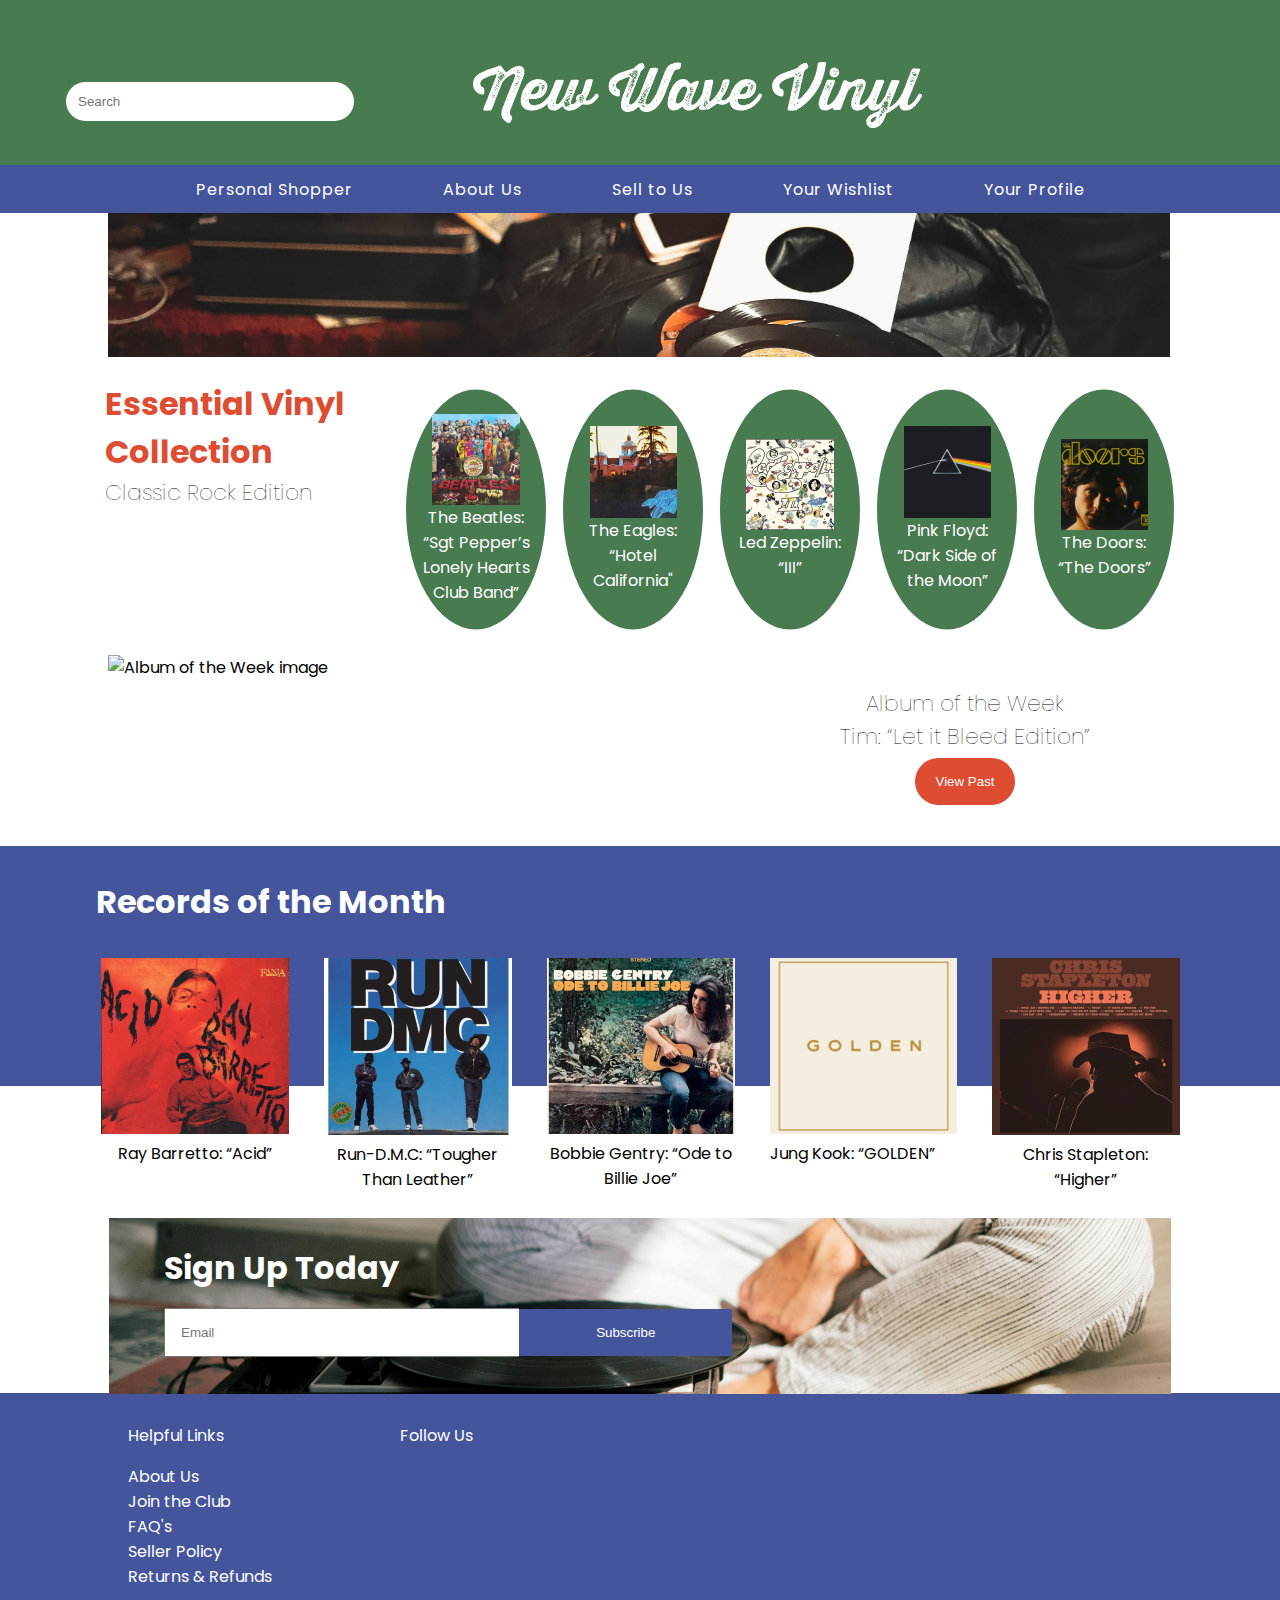
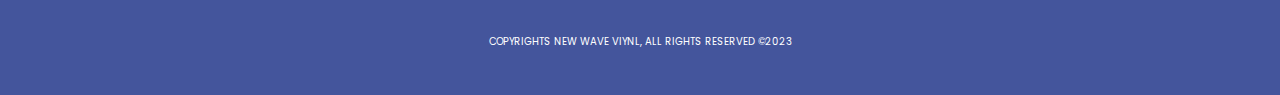
==== commit 50f0bc3a: "final-final edits" ====
--- a/index.html
+++ b/index.html
@@ -105,7 +105,7 @@
     <div class="signtype">
     <h4 class="signgrid1">Sign Up Today</h4>
     <div class="signgrid2">
-      <label for=email></label>
+      <label id=email></label>
       <input id=emailform name=email type="text" placeholder="Email">
       <button type="submit" class="subbutton">Subscribe</button> 
     </div>
--- a/css/style.css
+++ b/css/style.css
@@ -37,6 +37,7 @@
   border:#44559C;
   width: 18rem;
   color: #44559C;
+  padding: 0.75rem;
 }
 
 .logo img {
@@ -104,7 +105,7 @@
 /* contains the grid for essential albums */
 .grid-container {
   display: grid;
-  padding: 20px 20px 20px 20px;
+  padding: 20px 100px 20px 20px;
   max-width: 960px;
   grid-template-columns: 1fr 1fr 1fr 1fr 1fr;
   column-gap: 5px;
@@ -928,6 +929,19 @@
   text-decoration: none;
 }
 
+.footer-colom1 a:hover{
+  color: #DE4C31;
+}
+
+.footer-colom1 a:active{
+  color: #497B51;
+}
+
+.footer-colom1 a:focus{
+  color: #DE4C31;
+  stroke: 1px solid #497B51;
+}
+
 footer ul {
   list-style-type: none;
 }
